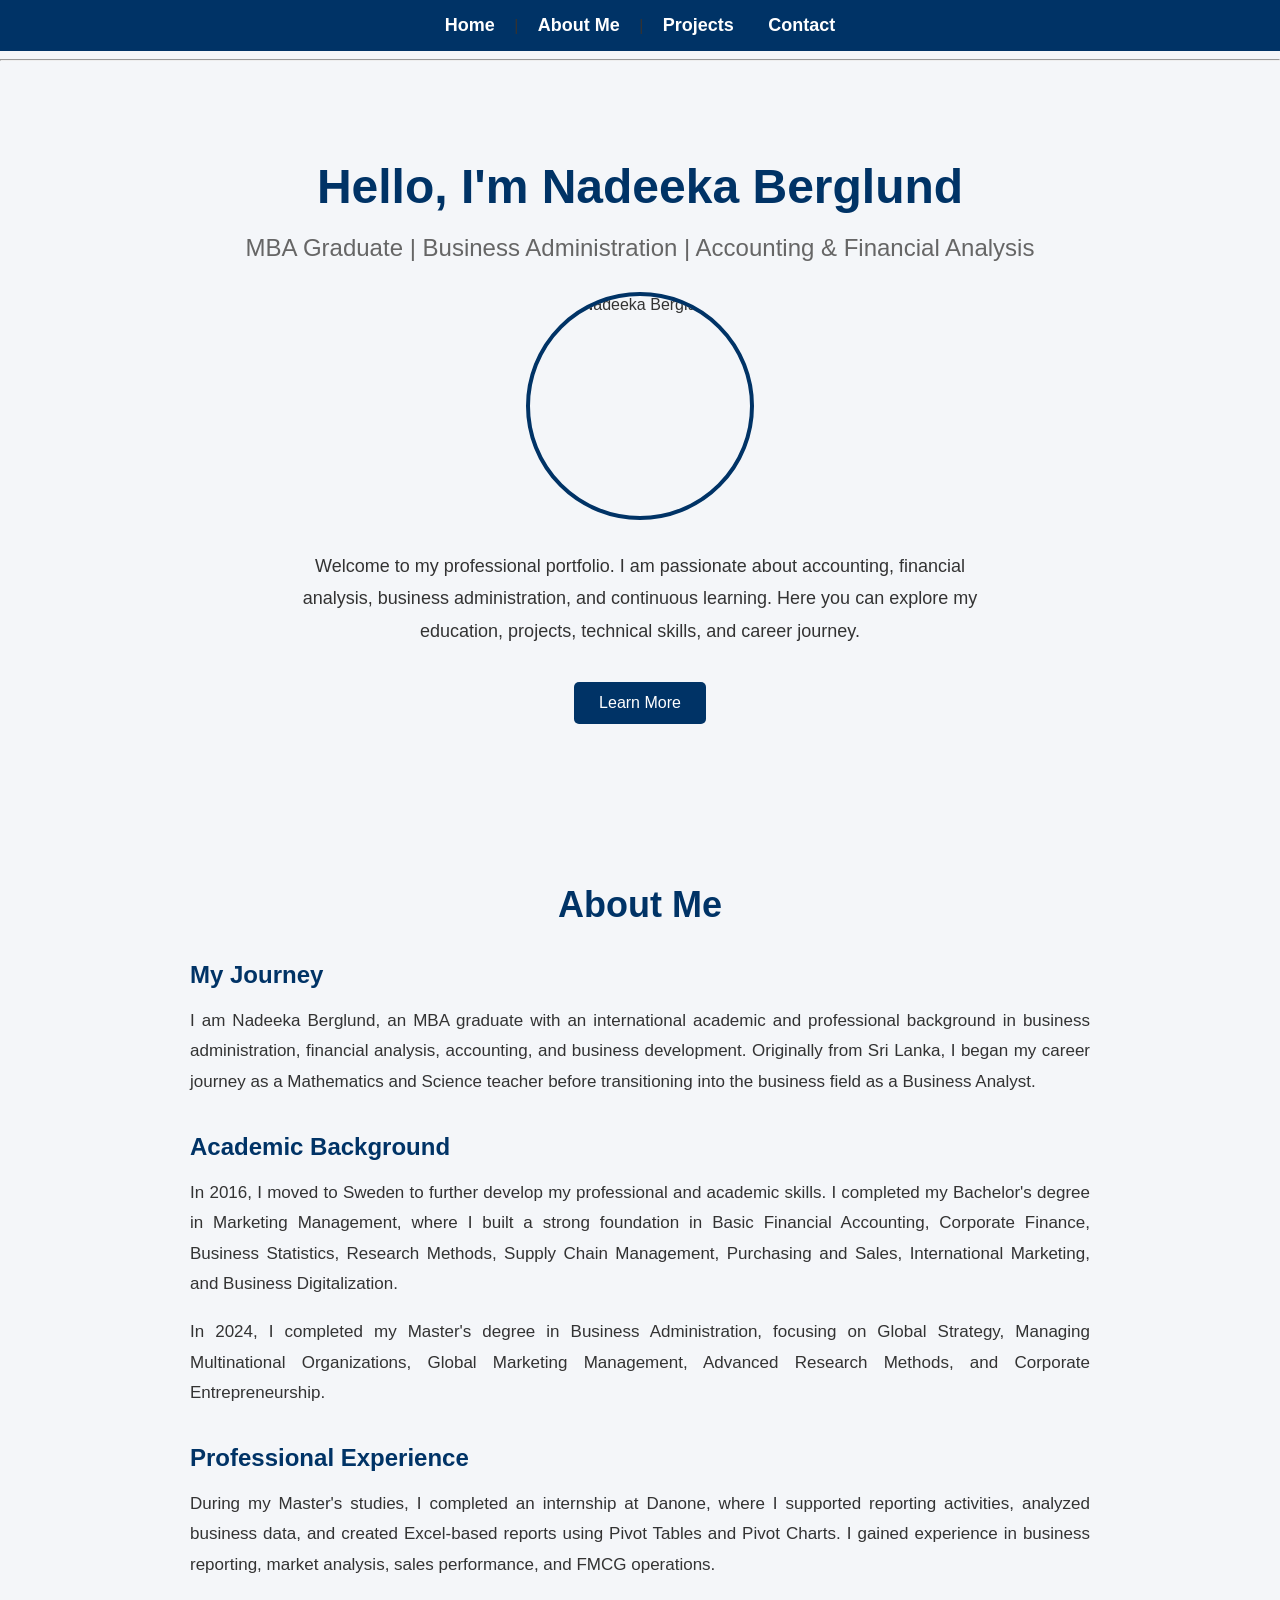
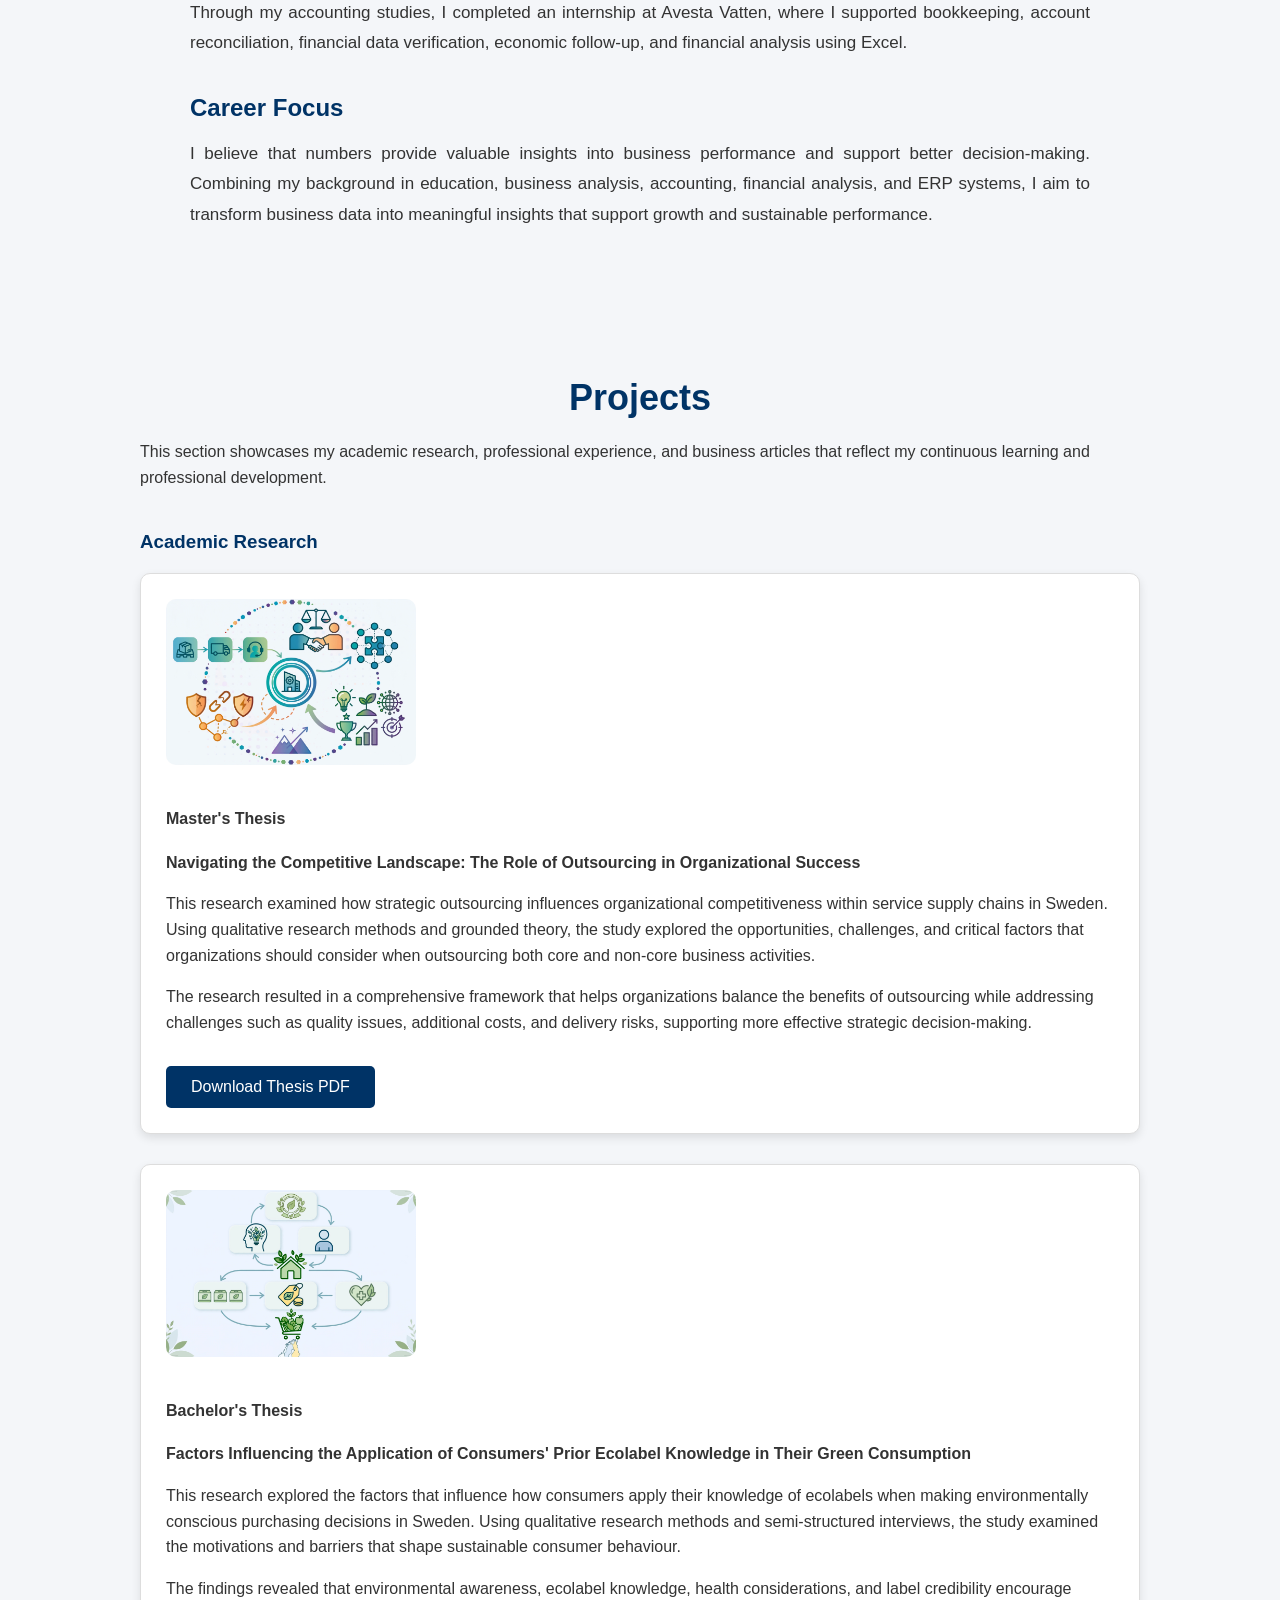
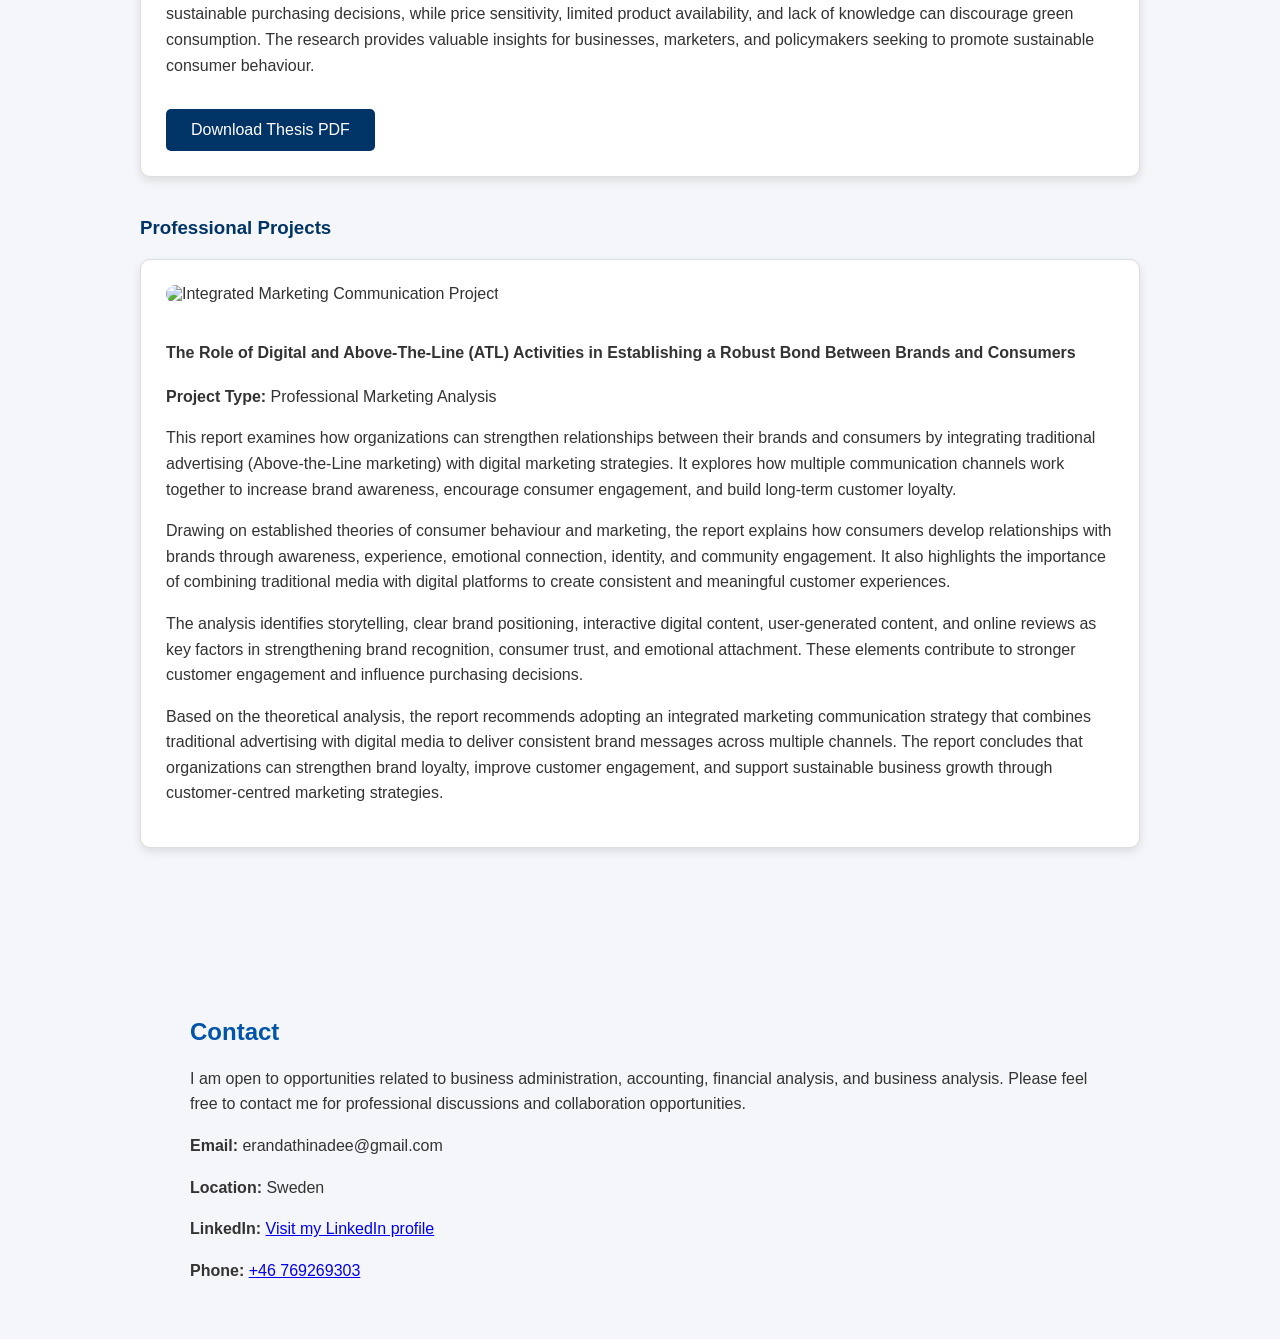
==== index.html @ 1ec82ba8 "Add phone contact information to index.html" ====
<!DOCTYPE html>
<html lang="en">
<head>
    <title>Nadeeka Berglund Portfolio</title>
    <link rel="stylesheet" href="style.css">
</head>

<body>

  <nav>
    <a href="#home">Home</a> |
    <a href="#about">About Me</a> |
   <a href="#projects">Projects</a>
<a href="#contact">Contact</a></nav>

    <hr>

   <section id="home" class="home">

    <h1>Hello, I'm Nadeeka Berglund</h1>

    <h2>MBA Graduate | Business Administration | Accounting & Financial Analysis</h2>

    <img src="Polish_20231112_222910325.jpg" alt="Nadeeka Berglund">

    <p>
        Welcome to my professional portfolio. I am passionate about accounting,
        financial analysis, business administration, and continuous learning.
        Here you can explore my education, projects, technical skills, and career journey.
    </p>

<a href="#about" class="btn">Learn More</a>
</section>


<section id="about">

    <h2>About Me</h2>

    <h3>My Journey</h3>

    <p>
        I am Nadeeka Berglund, an MBA graduate with an international academic and
        professional background in business administration, financial analysis,
        accounting, and business development. Originally from Sri Lanka, I began my
        career journey as a Mathematics and Science teacher before transitioning
        into the business field as a Business Analyst.
    </p>

    <h3>Academic Background</h3>

    <p>
        In 2016, I moved to Sweden to further develop my professional and academic
        skills. I completed my Bachelor's degree in Marketing Management, where I
        built a strong foundation in Basic Financial Accounting, Corporate Finance,
        Business Statistics, Research Methods, Supply Chain Management, Purchasing
        and Sales, International Marketing, and Business Digitalization.
    </p>

    <p>
        In 2024, I completed my Master's degree in Business Administration, focusing
        on Global Strategy, Managing Multinational Organizations, Global Marketing
        Management, Advanced Research Methods, and Corporate Entrepreneurship.
    </p>

    <h3>Professional Experience</h3>

    <p>
        During my Master's studies, I completed an internship at Danone, where I
        supported reporting activities, analyzed business data, and created
        Excel-based reports using Pivot Tables and Pivot Charts. I gained experience
        in business reporting, market analysis, sales performance, and FMCG operations.
    </p>

    <p>
        Through my accounting studies, I completed an internship at Avesta Vatten,
        where I supported bookkeeping, account reconciliation, financial data
        verification, economic follow-up, and financial analysis using Excel.
    </p>

    <h3>Career Focus</h3>

    <p>
        I believe that numbers provide valuable insights into business performance
        and support better decision-making. Combining my background in education,
        business analysis, accounting, financial analysis, and ERP systems, I aim to
        transform business data into meaningful insights that support growth and
        sustainable performance.
    </p>

</section>
<section id="projects">

    <h2>Projects</h2>

    <p>
        This section showcases my academic research, professional experience,
        and business articles that reflect my continuous learning and
        professional development.
    </p>

    <h3> Academic Research</h3>

   <div class="project-card">

  <img src="master-thesis-image.webp" 
     alt="Master's Thesis Cover"
     class="project-image">

    <h4>Master's Thesis</h4>

    <p>
        <strong>
            Navigating the Competitive Landscape: The Role of Outsourcing in Organizational Success
        </strong>
    </p>

    <p>
        This research examined how strategic outsourcing influences organizational
        competitiveness within service supply chains in Sweden. Using qualitative
        research methods and grounded theory, the study explored the opportunities,
        challenges, and critical factors that organizations should consider when
        outsourcing both core and non-core business activities.
    </p>

    <p>
        The research resulted in a comprehensive framework that helps organizations
        balance the benefits of outsourcing while addressing challenges such as
        quality issues, additional costs, and delivery risks, supporting more
        effective strategic decision-making.
    </p>
<a href="masters thesis.pdf" 
   class="btn" 
   download>
   Download Thesis PDF
</a>
</div>
<div class="project-card">
<img src="bachelortheisisphoto" 
     alt="Bachelor's Thesis Cover"
     class="project-image">

<h4>Bachelor's Thesis</h4>

    <p>
        <strong>
            Factors Influencing the Application of Consumers' Prior Ecolabel Knowledge in Their Green Consumption
        </strong>
    </p>

    <p>
        This research explored the factors that influence how consumers apply
        their knowledge of ecolabels when making environmentally conscious
        purchasing decisions in Sweden. Using qualitative research methods and
        semi-structured interviews, the study examined the motivations and
        barriers that shape sustainable consumer behaviour.
    </p>

    <p>
        The findings revealed that environmental awareness, ecolabel knowledge,
        health considerations, and label credibility encourage sustainable
        purchasing decisions, while price sensitivity, limited product
        availability, and lack of knowledge can discourage green consumption.
        The research provides valuable insights for businesses, marketers, and
        policymakers seeking to promote sustainable consumer behaviour.
    </p>

    <a href="Bachelors thesis.pdf" 
   class="btn" 
   download>
   Download Thesis PDF
</a>


</div>

<h3>Professional Projects</h3>

<div class="project-card">
<img src="reportimage.webp"
         alt="Integrated Marketing Communication Project"
         class="project-image">
    <h4>The Role of Digital and Above-The-Line (ATL) Activities in Establishing a Robust Bond Between Brands and Consumers</h4>

    <p><strong>Project Type:</strong> Professional Marketing Analysis</p>

    <p>
        This report examines how organizations can strengthen relationships between
        their brands and consumers by integrating traditional advertising
        (Above-the-Line marketing) with digital marketing strategies. It explores
        how multiple communication channels work together to increase brand
        awareness, encourage consumer engagement, and build long-term customer
        loyalty.
    </p>

    <p>
        Drawing on established theories of consumer behaviour and marketing, the
        report explains how consumers develop relationships with brands through
        awareness, experience, emotional connection, identity, and community
        engagement. It also highlights the importance of combining traditional
        media with digital platforms to create consistent and meaningful customer
        experiences.
    </p>

    <p>
        The analysis identifies storytelling, clear brand positioning, interactive
        digital content, user-generated content, and online reviews as key factors
        in strengthening brand recognition, consumer trust, and emotional
        attachment. These elements contribute to stronger customer engagement and
        influence purchasing decisions.
    </p>

    <p>
        Based on the theoretical analysis, the report recommends adopting an
        integrated marketing communication strategy that combines traditional
        advertising with digital media to deliver consistent brand messages across
        multiple channels. The report concludes that organizations can strengthen
        brand loyalty, improve customer engagement, and support sustainable
        business growth through customer-centred marketing strategies.
    </p>

   

</div>
</section>
<section id="contact">

    <h2>Contact</h2>

    <p>
        I am open to opportunities related to business administration,
        accounting, financial analysis, and business analysis.
        Please feel free to contact me for professional discussions
        and collaboration opportunities.
    </p>

    <p>
        <strong>Email:</strong>
        erandathinadee@gmail.com
    </p>

    <p>
        <strong>Location:</strong>
        Sweden
    </p>

    <p>
        <strong>LinkedIn:</strong>
        <a href="https://www.linkedin.com/in/nadeeka-berglund-264364111" target="_blank">
            Visit my LinkedIn profile
        </a>
    </p>
<p>
    <strong>Phone:</strong>
    <a href="tel:+46769269303">
        +46 769269303
    </a>
</p>
</section>
</body>
</html>
---- style.css ----
/* General page style */

body {
    font-family: Arial, sans-serif;
    background-color: #f4f6f9;
    margin: 0;
    color: #333;
}

/* Navigation */

nav {
    background-color: #003366;
    padding: 15px;
    text-align: center;
}

nav a {
    color: baige;
    text-decoration: none;
    margin: 15px;
    font-weight: bold;
}

nav a:hover {
    color: #ffcc00;
}

/* Main content */

section {
    max-width: 900px;
    margin: auto;
    padding: 40px;
}

h1 {
    color: #003366;
}

h2 {
    color: #0055aa;
}

p {
    line-height: 1.6;
}

/* Project cards */

.project {
    background: beige;
    padding: 20px;
    margin-top: 20px;
    border-radius: 8px;
}
/* Profile Picture */

.home img {
    width: 220px;
    height: 220px;
    border-radius: 50%;
    object-fit: cover;
    display: block;
    margin: 30px auto;
    border: 4px solid #003366;
}

.home {
    text-align: center;
    padding: 50px 20px;
}
.home p {
    max-width: 700px;
    margin: 20px auto;
    line-height: 1.8;
    font-size: 18px;
}
.home h1 {
    font-size: 48px;
    color: #003366;
    margin-bottom: 10px;
}

.home h2 {
    font-size: 24px;
    color: #666666;
    font-weight: normal;
    margin-bottom: 30px;
}
button {
    background-color: #003366;
    color: white;
    padding: 12px 25px;
    border: none;
    border-radius: 5px;
    font-size: 16px;
    cursor: pointer;
}
button:hover {
    background-color: #00509e;
}
nav {
    background-color: #003366;
    padding: 15px;
    text-align: center;
}

nav a {
    color: white;
    text-decoration: none;
    margin: 0 15px;
    font-size: 18px;
}

nav a:hover {
    color: #66ccff;
}
#about {
    max-width: 900px;
    margin: 60px auto;
    padding: 20px;
}

#about h2 {
    text-align: center;
    color: #003366;
    font-size: 36px;
    margin-bottom: 30px;
}

#about p {
    font-size: 17px;
    line-height: 1.8;
    color: #333333;
    text-align: justify;
}
#about h3 {
    color: #003366;
    font-size: 24px;
    margin-top: 35px;
    margin-bottom: 15px;
}
#projects {
    max-width: 1000px;
    margin: 60px auto;
    padding: 20px;
}

#projects h2 {
    text-align: center;
    color: #003366;
    font-size: 36px;
    margin-bottom: 20px;
}

#projects h3 {
    color: #003366;
    margin-top: 40px;
    margin-bottom: 20px;
}

.project-card {
    background-color: #ffffff;
    border: 1px solid #dddddd;
    border-radius: 10px;
    padding: 25px;
    margin-bottom: 30px;
    box-shadow: 0 4px 10px rgba(0,0,0,0.1);
}

.project-image {
    width: 250px;
    height: auto;
    border-radius: 10px;
    object-fit: cover;
    margin-bottom: 20px;
}
.btn {
    display: inline-block;
    background-color: #003366;
    color: white;
    padding: 12px 25px;
    border-radius: 5px;
    text-decoration: none;
    margin-top: 15px;
}

.btn:hover {
    background-color: #00509e;
}
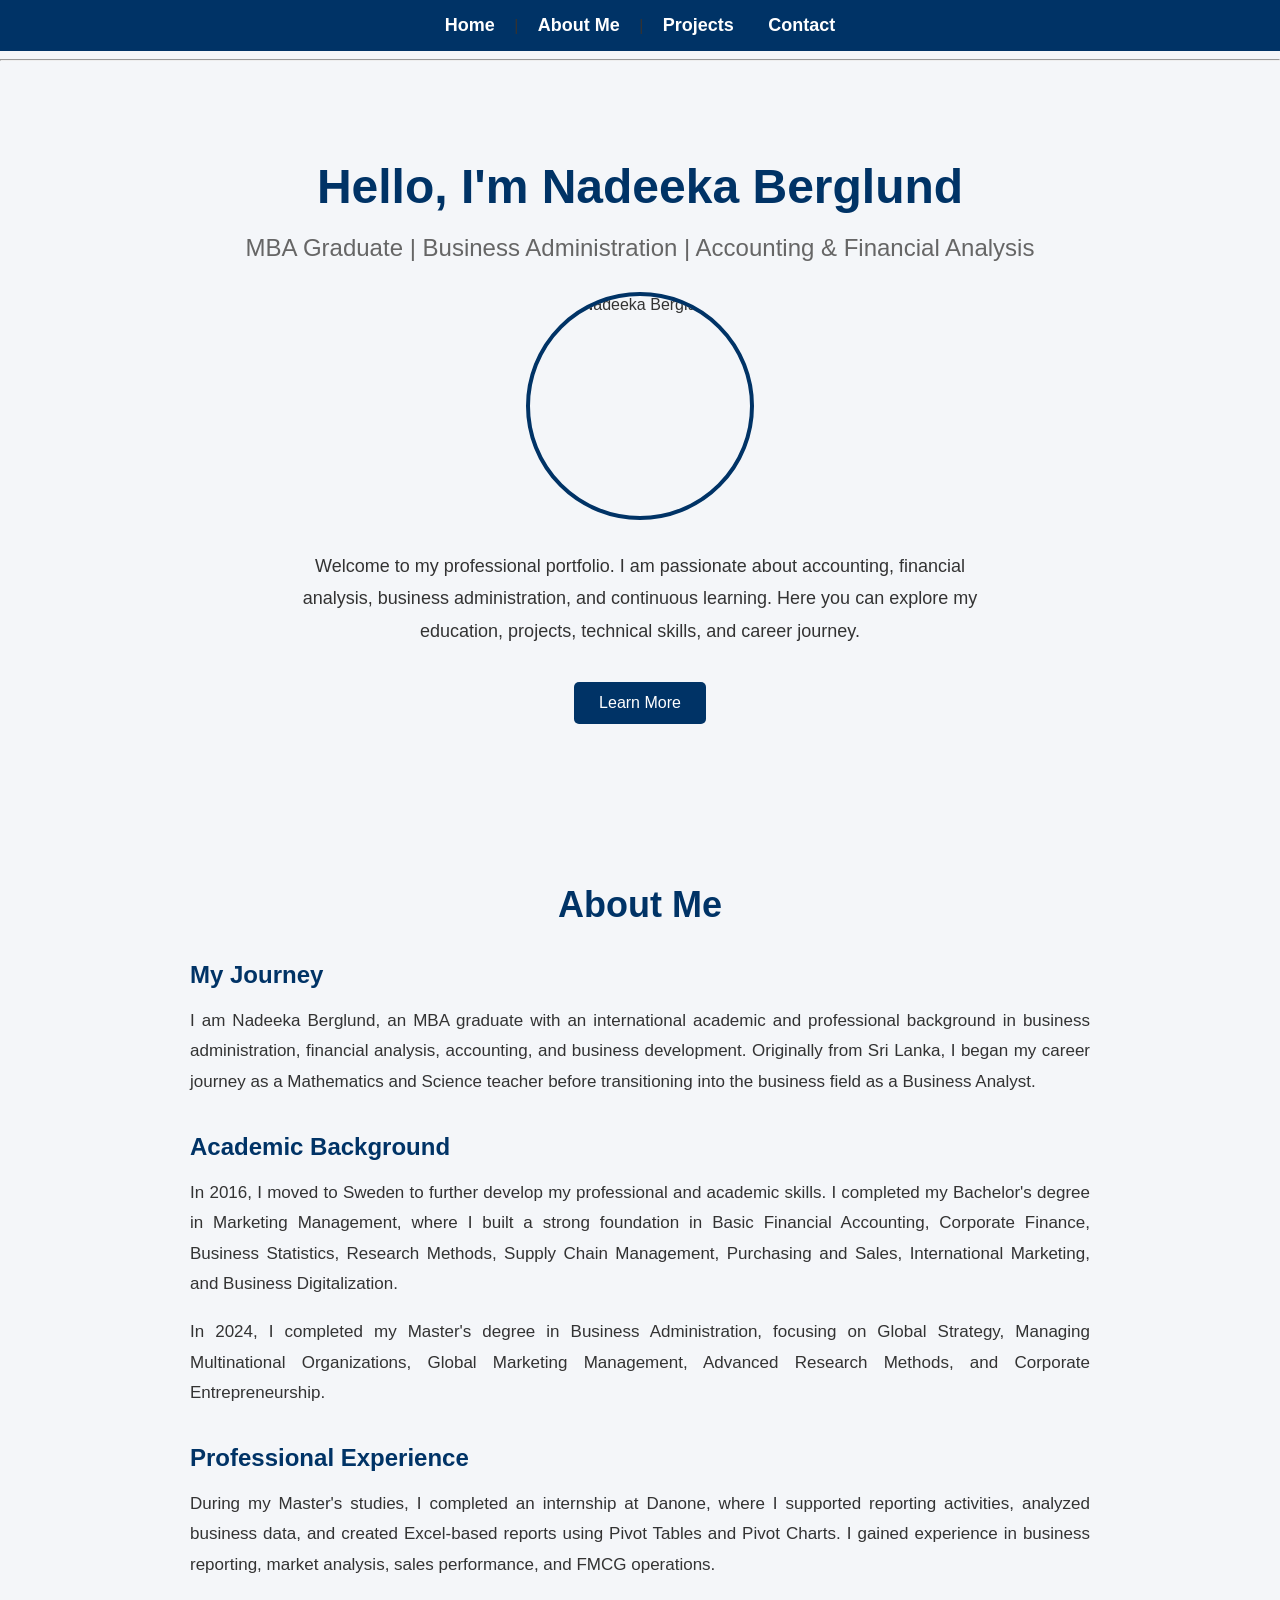
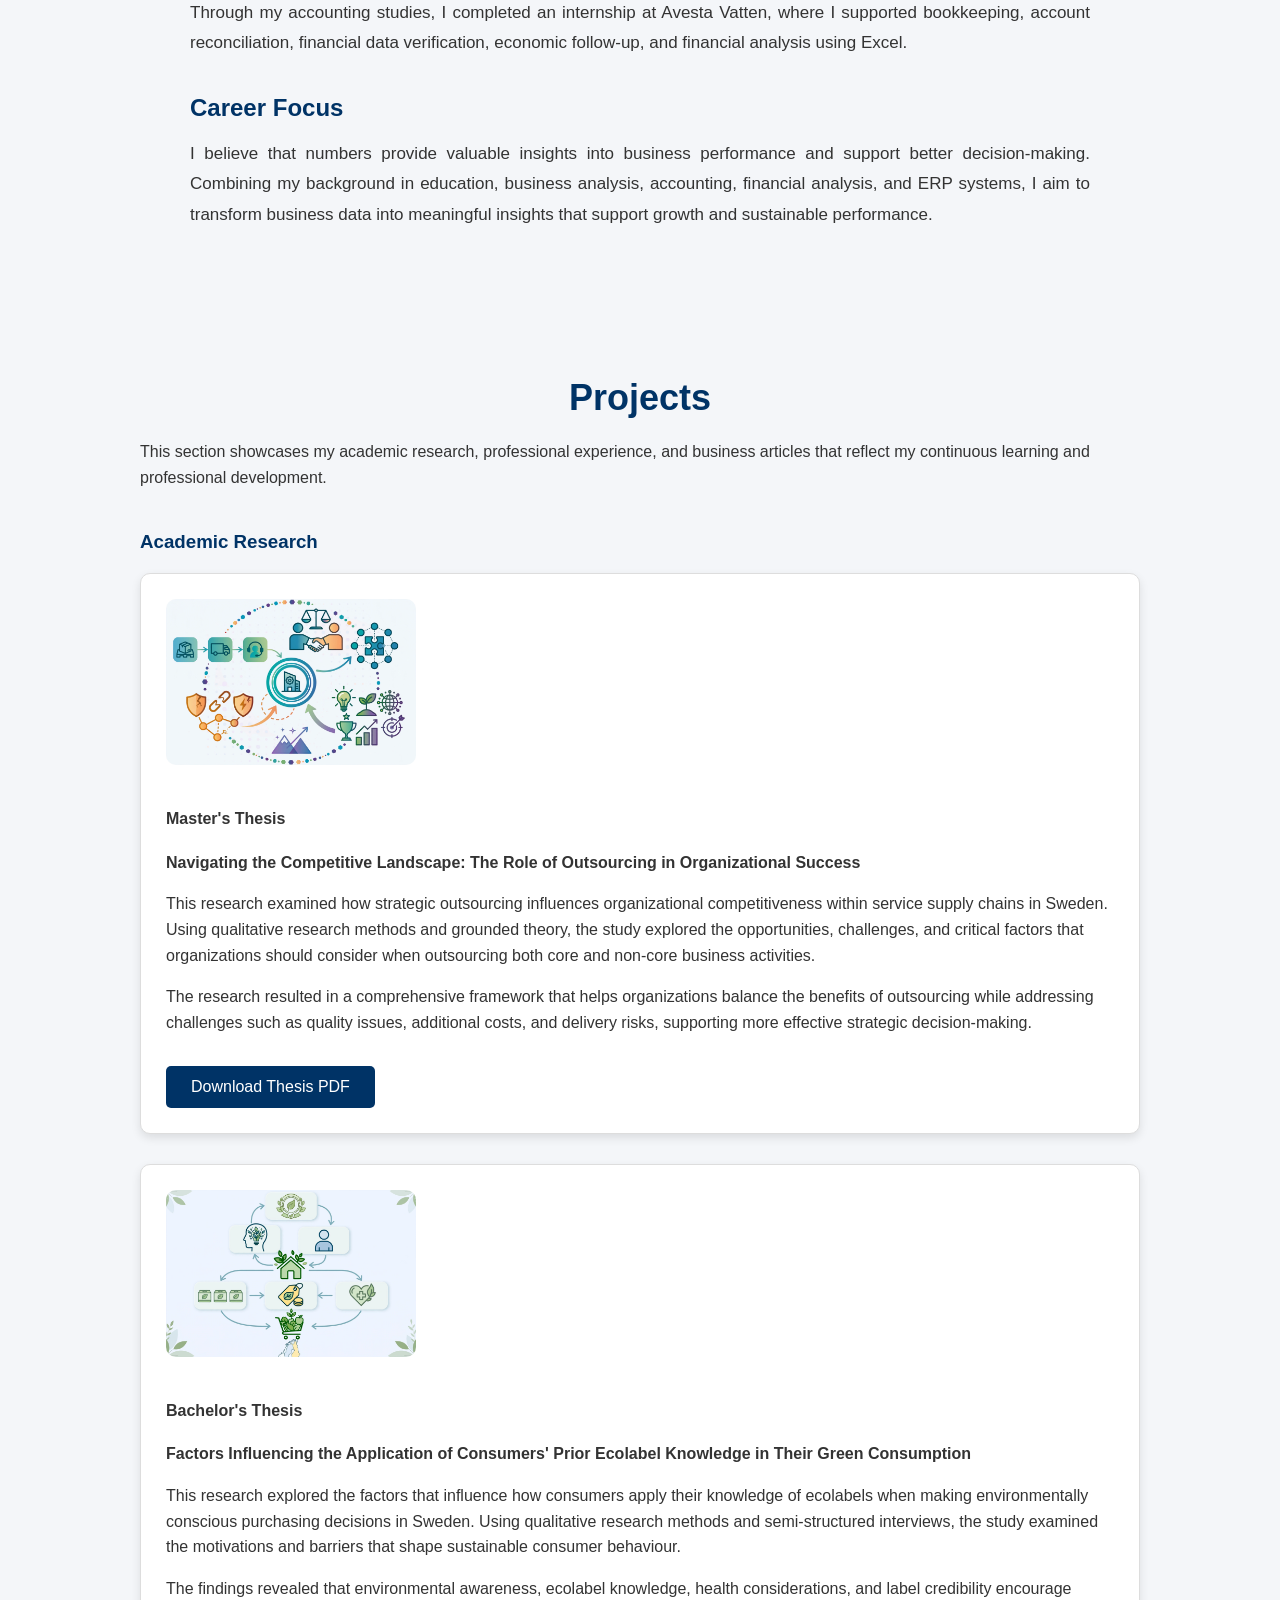
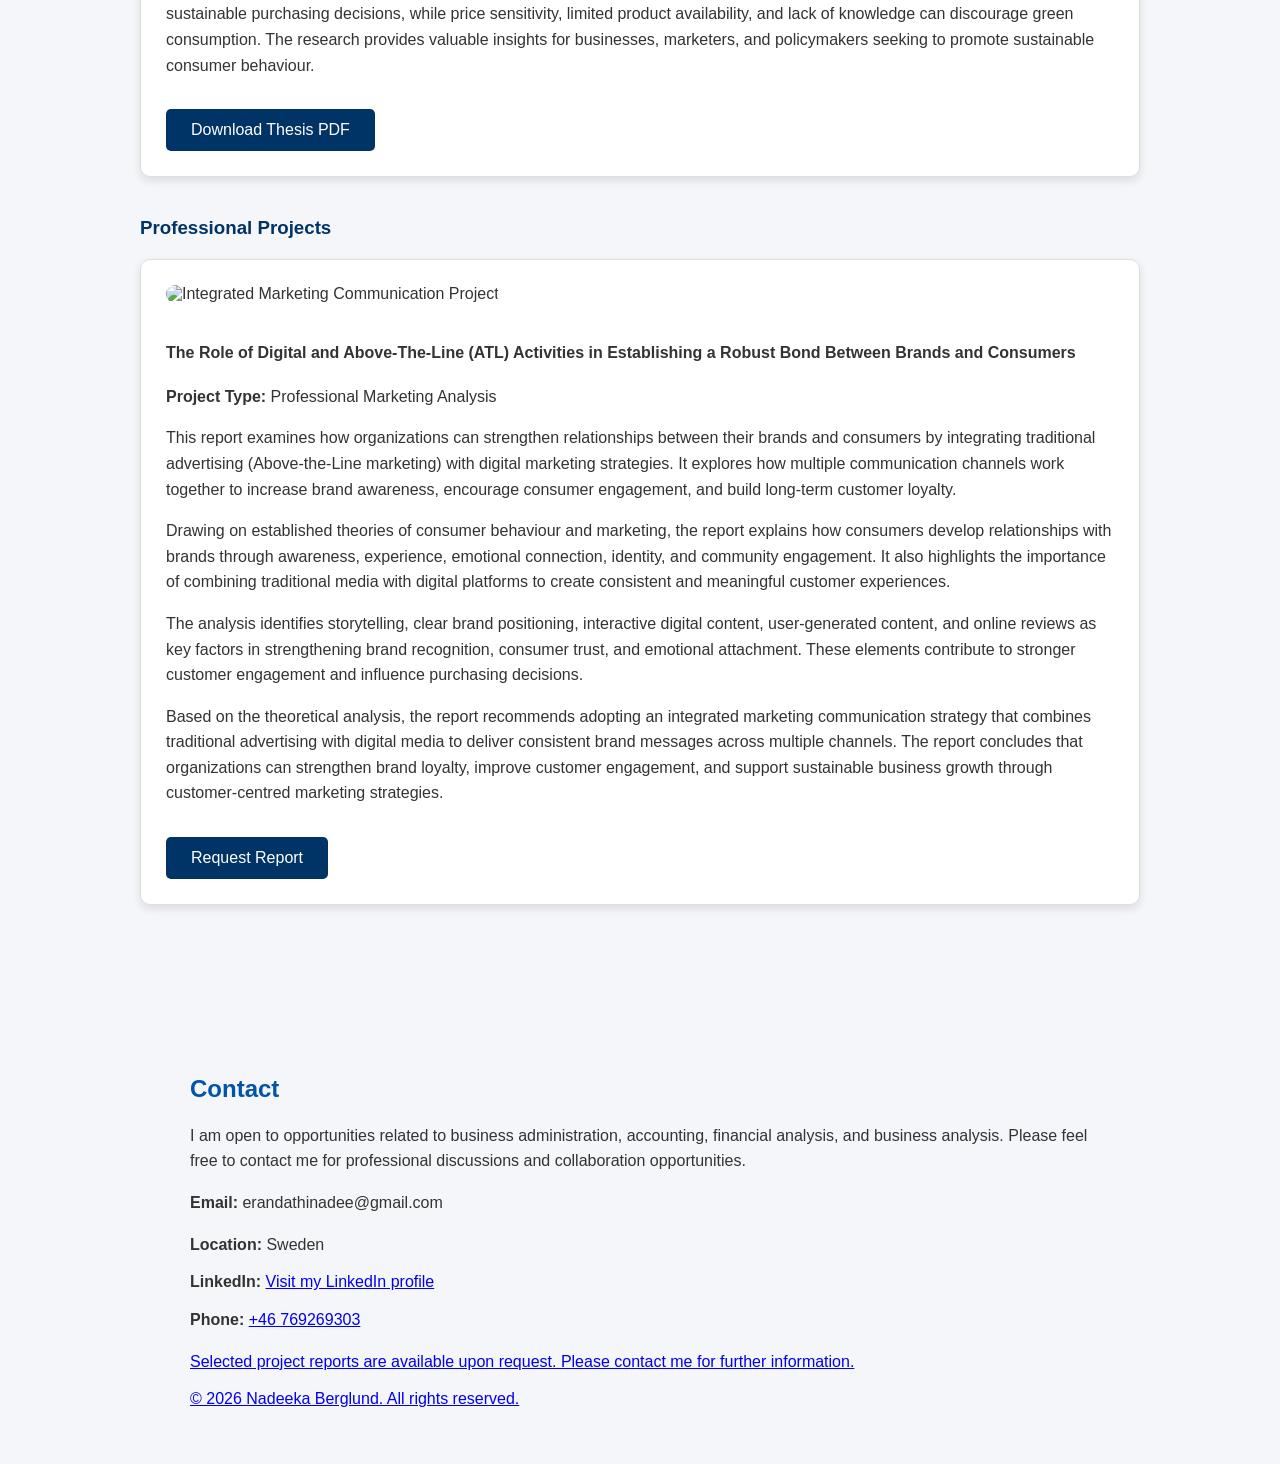
==== commit cb769fde: "Add information about project reports and contact Added a paragraph regarding project reports and co" ====
--- a/index.html
+++ b/index.html
@@ -218,7 +218,9 @@
         brand loyalty, improve customer engagement, and support sustainable
         business growth through customer-centred marketing strategies.
     </p>
-
+<a href="#contact" class="btn">
+    Request Report
+</a>
    
 
 </div>
@@ -245,6 +247,10 @@
     </p>
 
     <p>
+        <footer>
+
+
+</footer>
         <strong>LinkedIn:</strong>
         <a href="https://www.linkedin.com/in/nadeeka-berglund-264364111" target="_blank">
             Visit my LinkedIn profile
@@ -254,7 +260,14 @@
     <strong>Phone:</strong>
     <a href="tel:+46769269303">
         +46 769269303
-    </a>
+  
+    <p>
+        <p>
+    Selected project reports are available upon request.
+    Please contact me for further information.
+</p>
+        © 2026 Nadeeka Berglund. All rights reserved.
+    </p>  </a>
 </p>
 </section>
 </body>
--- a/style.css
+++ b/style.css
@@ -189,3 +189,18 @@
 .btn:hover {
     background-color: #00509e;
 }
+<p>
+    <strong>Phone:</strong>
+    <a href="tel:+46XXXXXXXXX">
+        +46 XX XXX XX XX
+    </a>
+</p>
+footer {
+
+    background:#003366;
+    color:white;
+    text-align:center;
+    padding:20px;
+    margin-top:50px;
+
+}
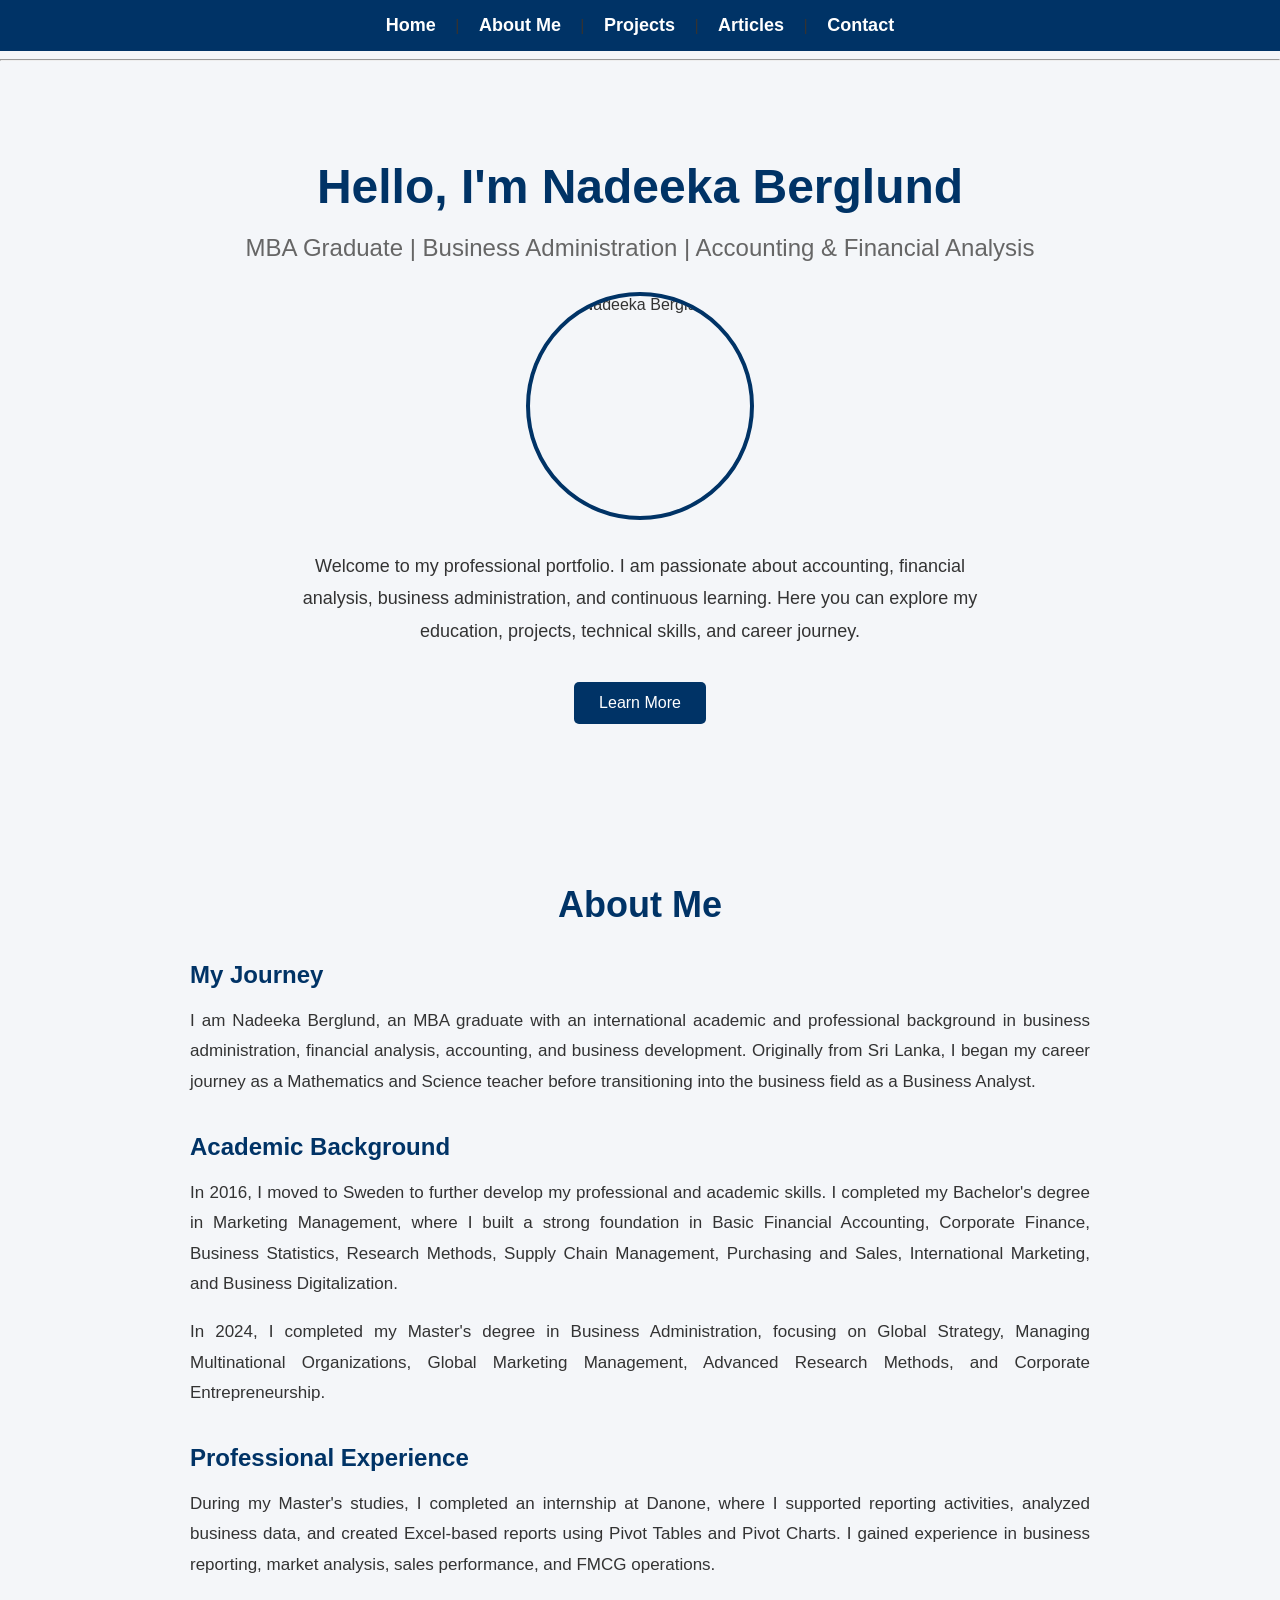
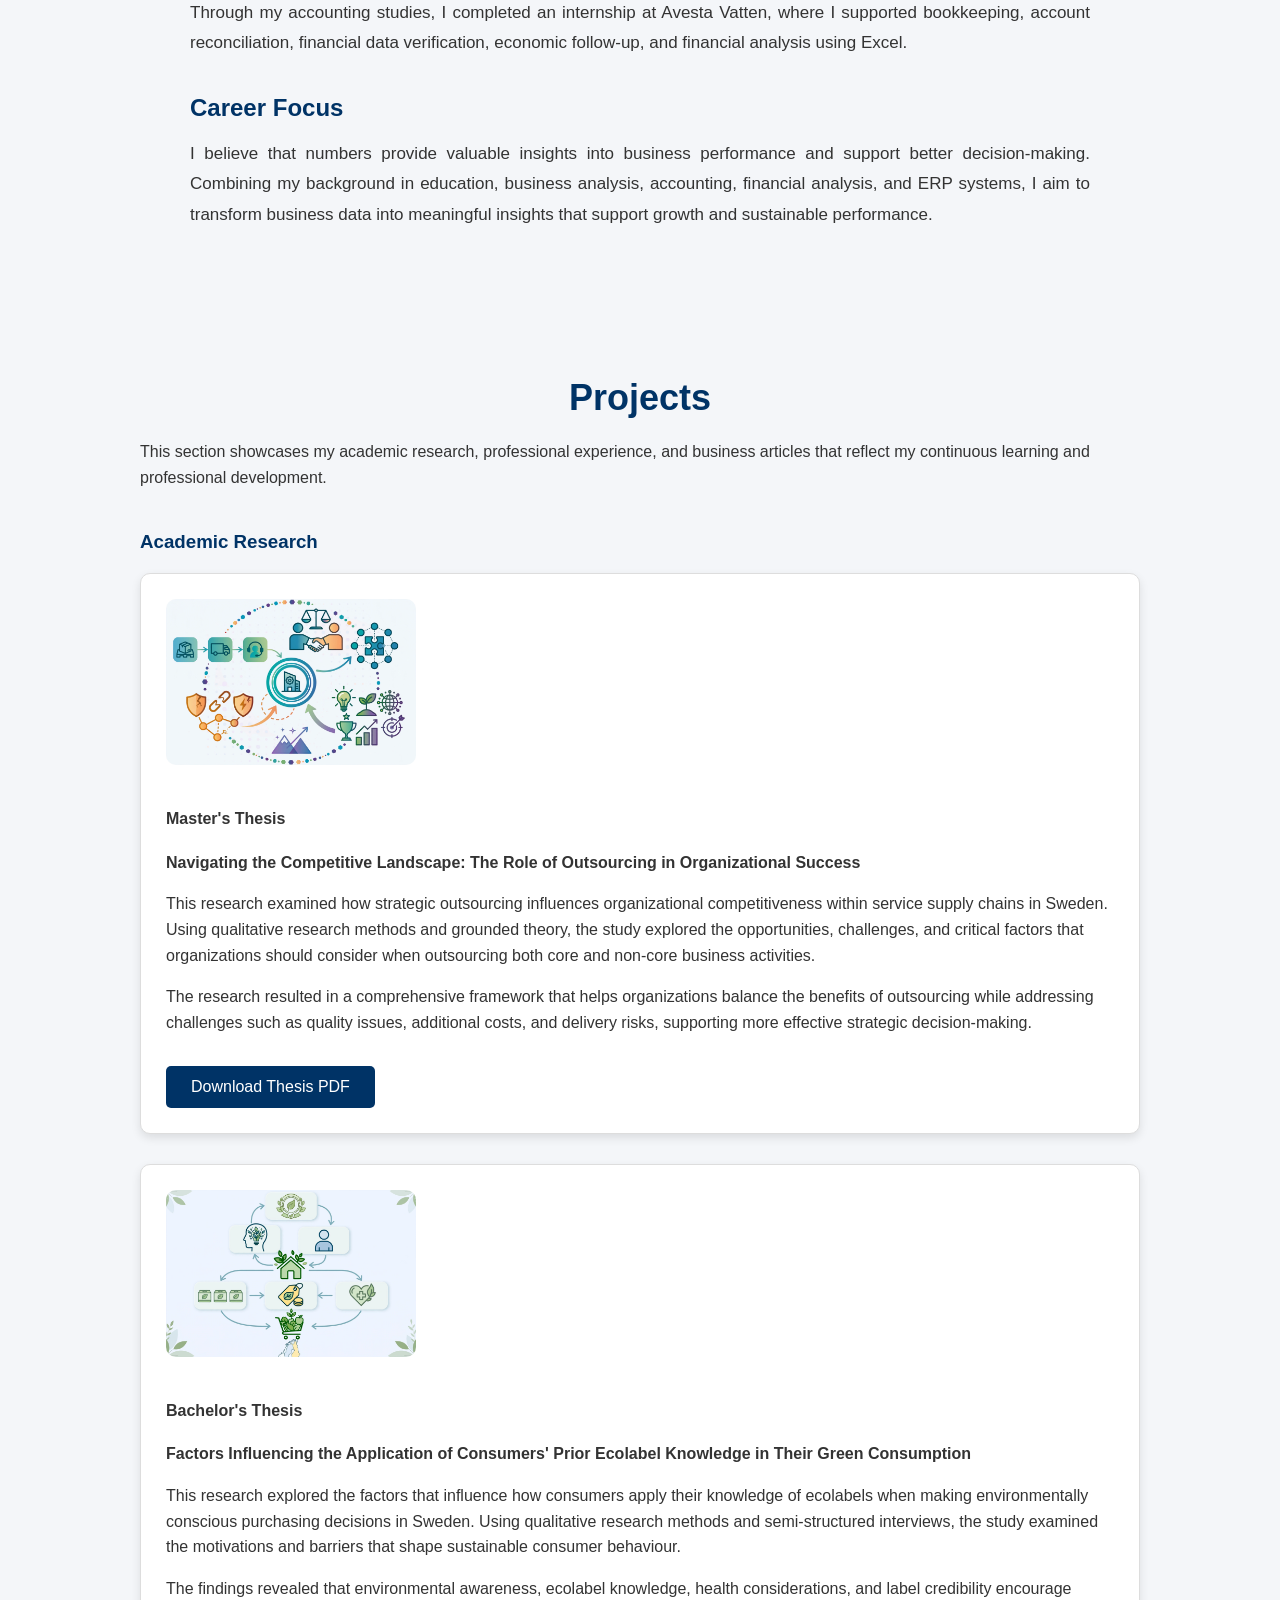
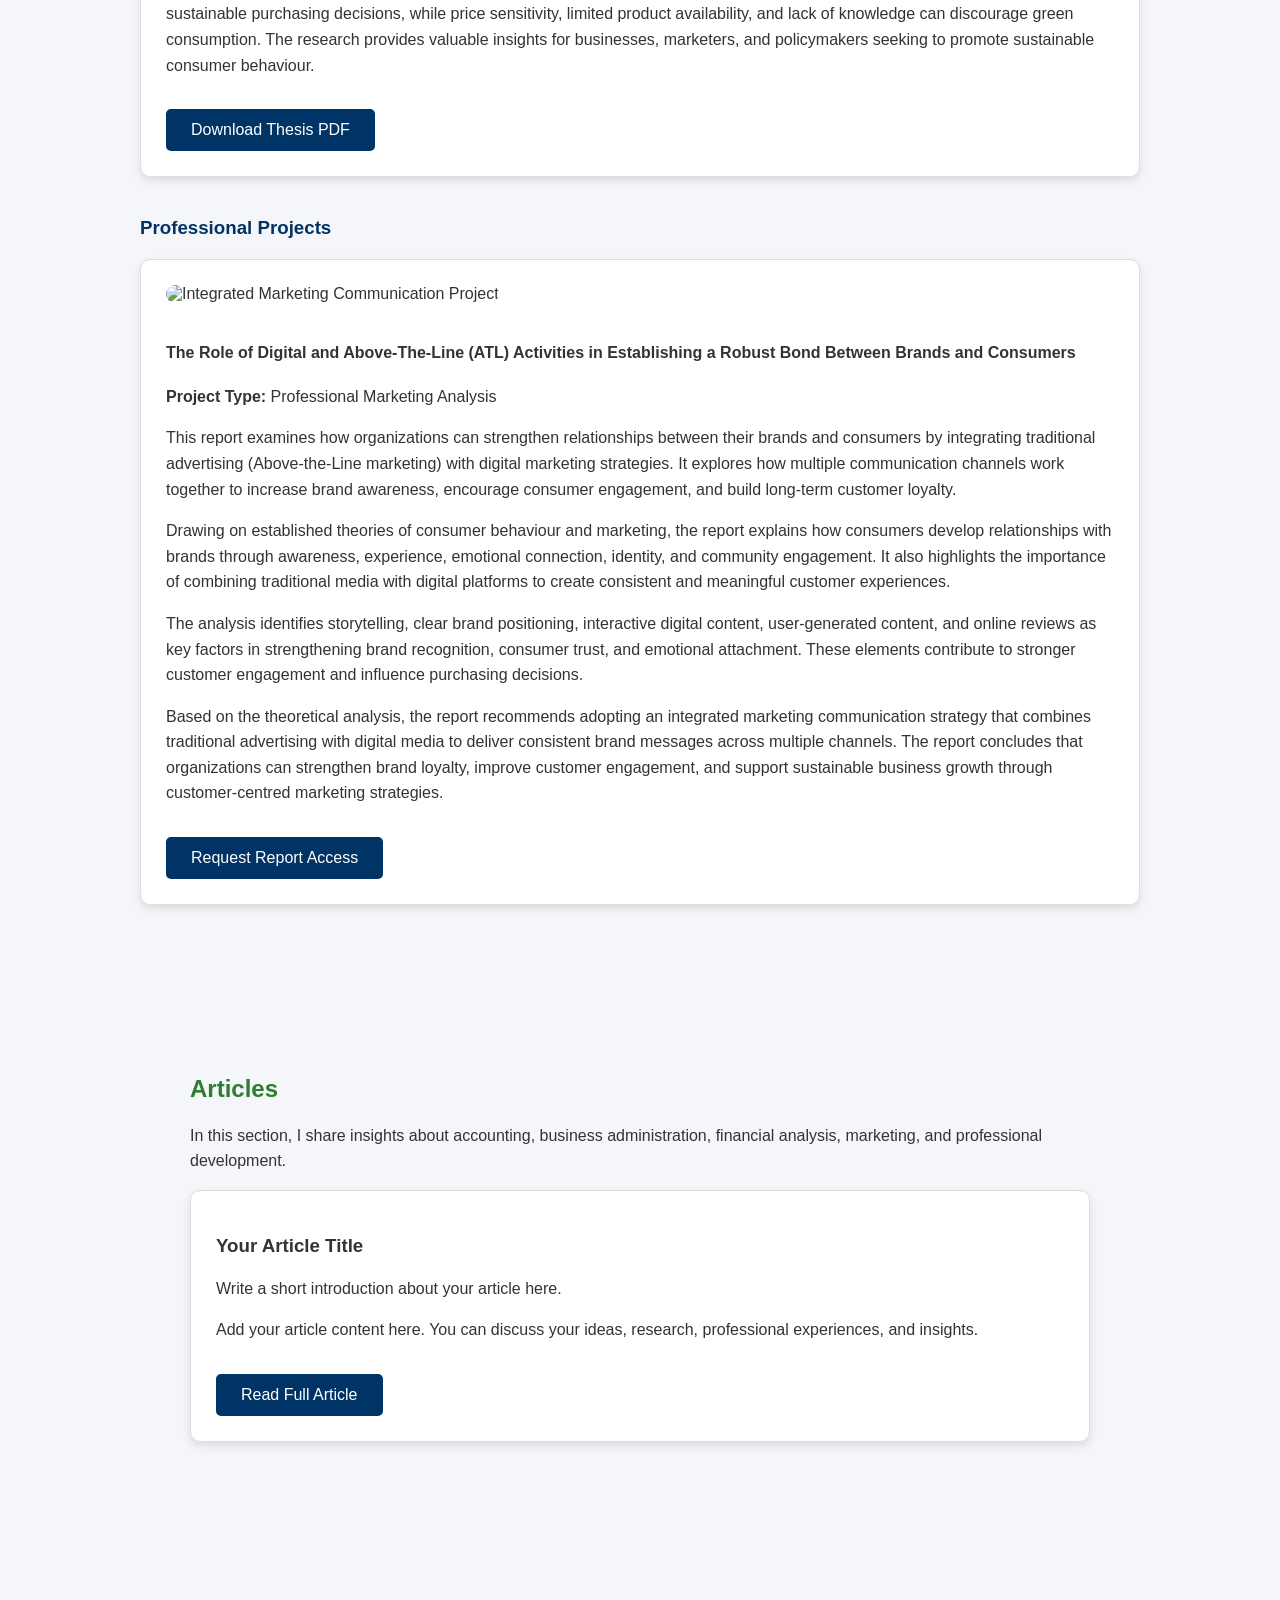
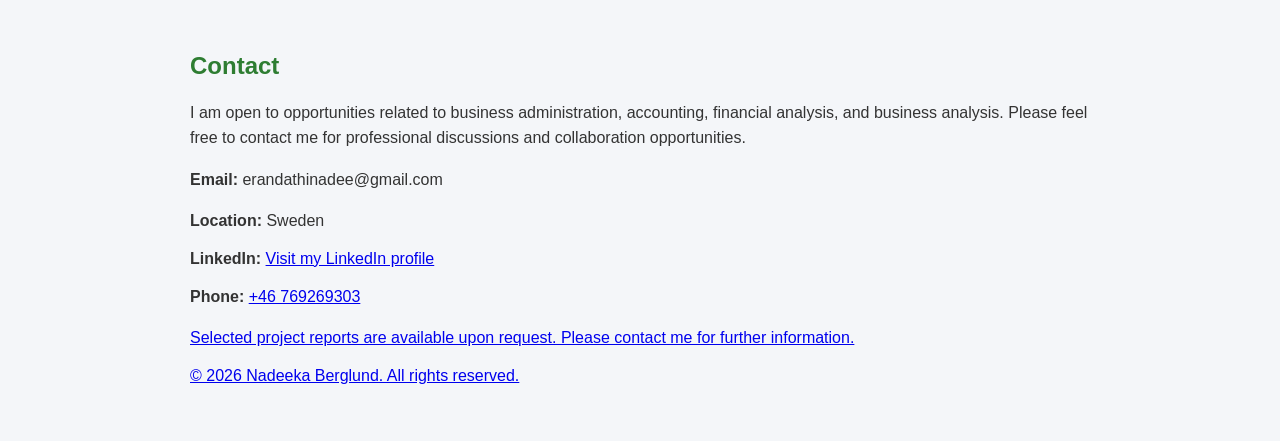
==== commit ec5aa1eb: "Add articles section with introductory content" ====
--- a/index.html
+++ b/index.html
@@ -7,12 +7,13 @@
 
 <body>
 
-  <nav>
+<nav>
     <a href="#home">Home</a> |
     <a href="#about">About Me</a> |
-   <a href="#projects">Projects</a>
-<a href="#contact">Contact</a></nav>
-
+    <a href="#projects">Projects</a> |
+    <a href="#articles">Articles</a> |
+    <a href="#contact">Contact</a>
+</nav>
     <hr>
 
    <section id="home" class="home">
@@ -219,11 +220,49 @@
         business growth through customer-centred marketing strategies.
     </p>
 <a href="#contact" class="btn">
-    Request Report
+    Request Report Access
 </a>
    
 
 </div>
+    </section>
+
+
+<section id="articles">
+
+    <h2>Articles</h2>
+
+    <p>
+        In this section, I share insights about accounting,
+        business administration, financial analysis, marketing,
+        and professional development.
+    </p>
+
+
+    <div class="project-card">
+
+        <h3>Your Article Title</h3>
+
+        <p>
+            Write a short introduction about your article here.
+        </p>
+
+        <p>
+            Add your article content here. You can discuss your
+            ideas, research, professional experiences, and insights.
+        </p>
+
+        <a href="article1.html" class="btn">
+            Read Full Article
+        </a>
+
+    </div>
+
+
+</section>
+
+
+<section id="contact">
 </section>
 <section id="contact">
 
--- a/style.css
+++ b/style.css
@@ -10,7 +10,7 @@
 /* Navigation */
 
 nav {
-    background-color: #003366;
+    background-color: #1B5E20;
     padding: 15px;
     text-align: center;
 }
@@ -35,11 +35,11 @@
 }
 
 h1 {
-    color: #003366;
+    color: #1B5E20;
 }
 
 h2 {
-    color: #0055aa;
+    color: #2E7D32;
 }
 
 p {
@@ -89,7 +89,7 @@
     margin-bottom: 30px;
 }
 button {
-    background-color: #003366;
+    background-color:  #1B5E20;
     color: white;
     padding: 12px 25px;
     border: none;
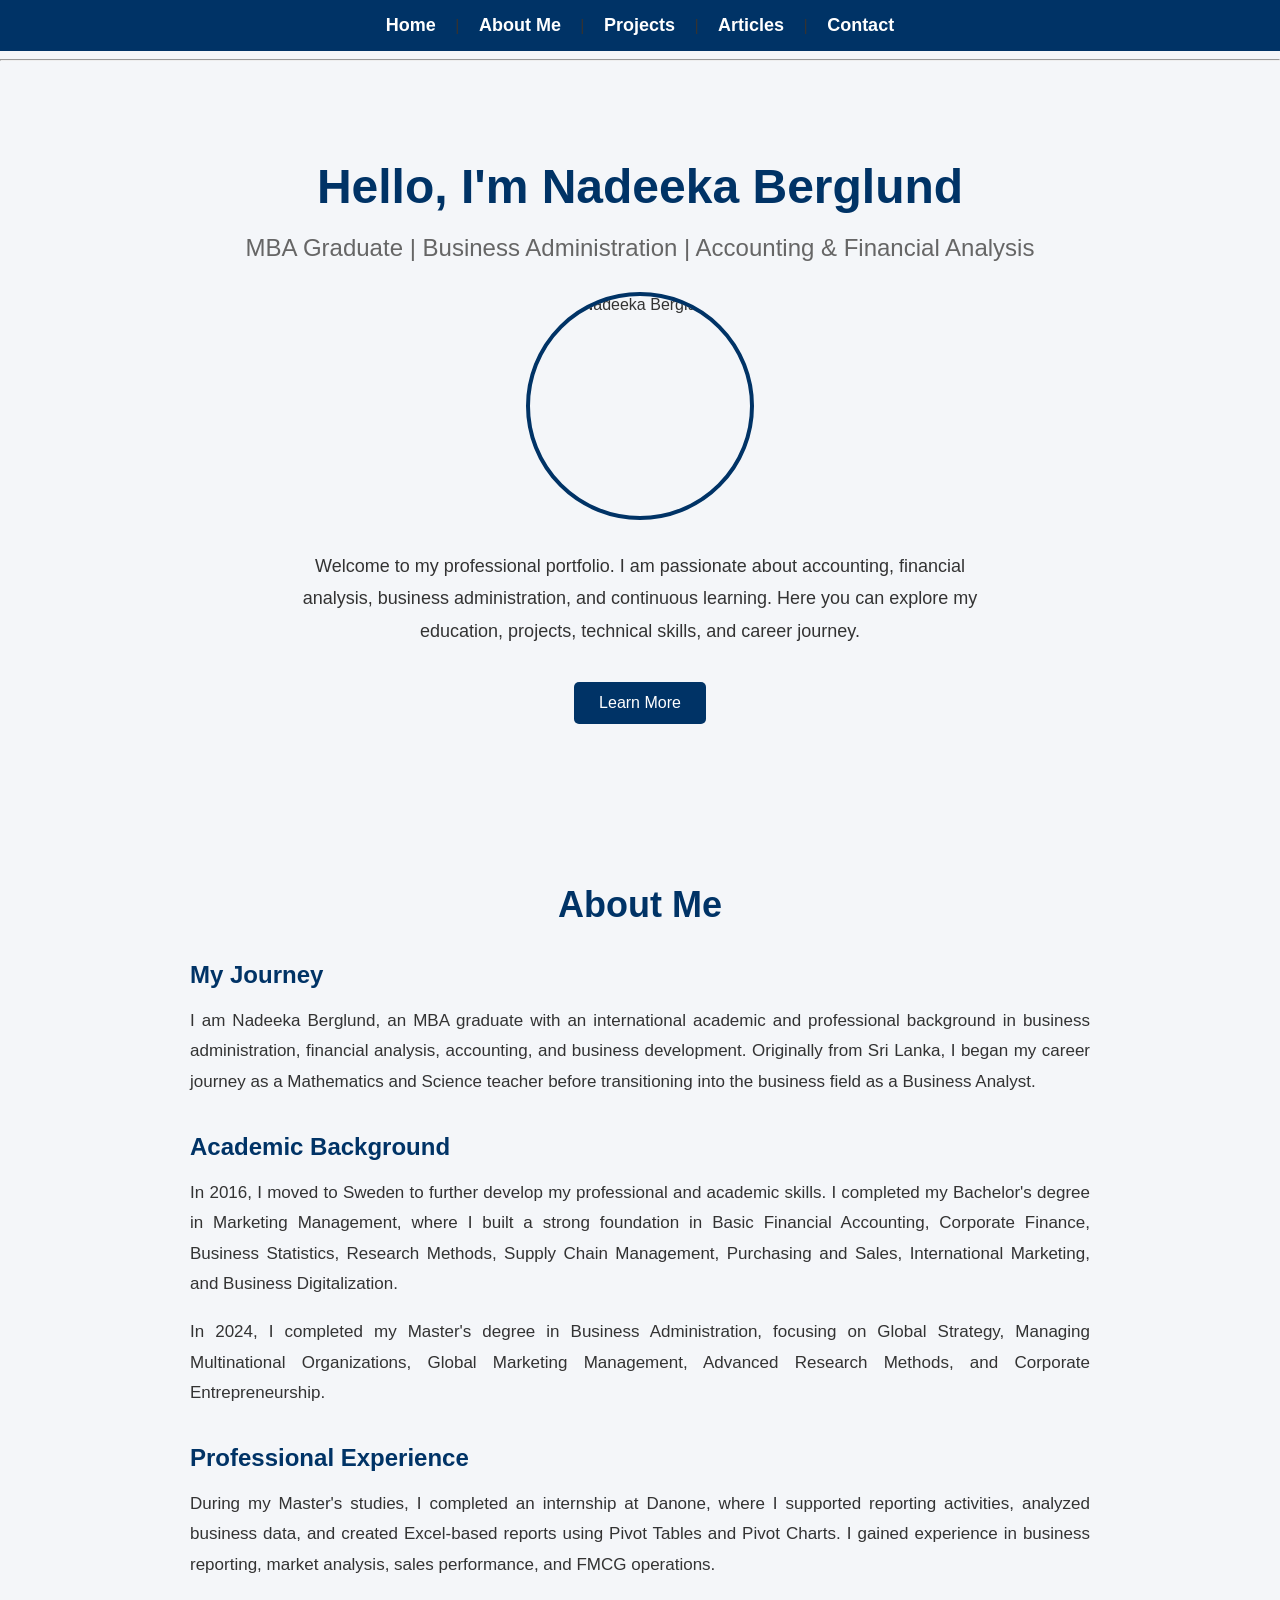
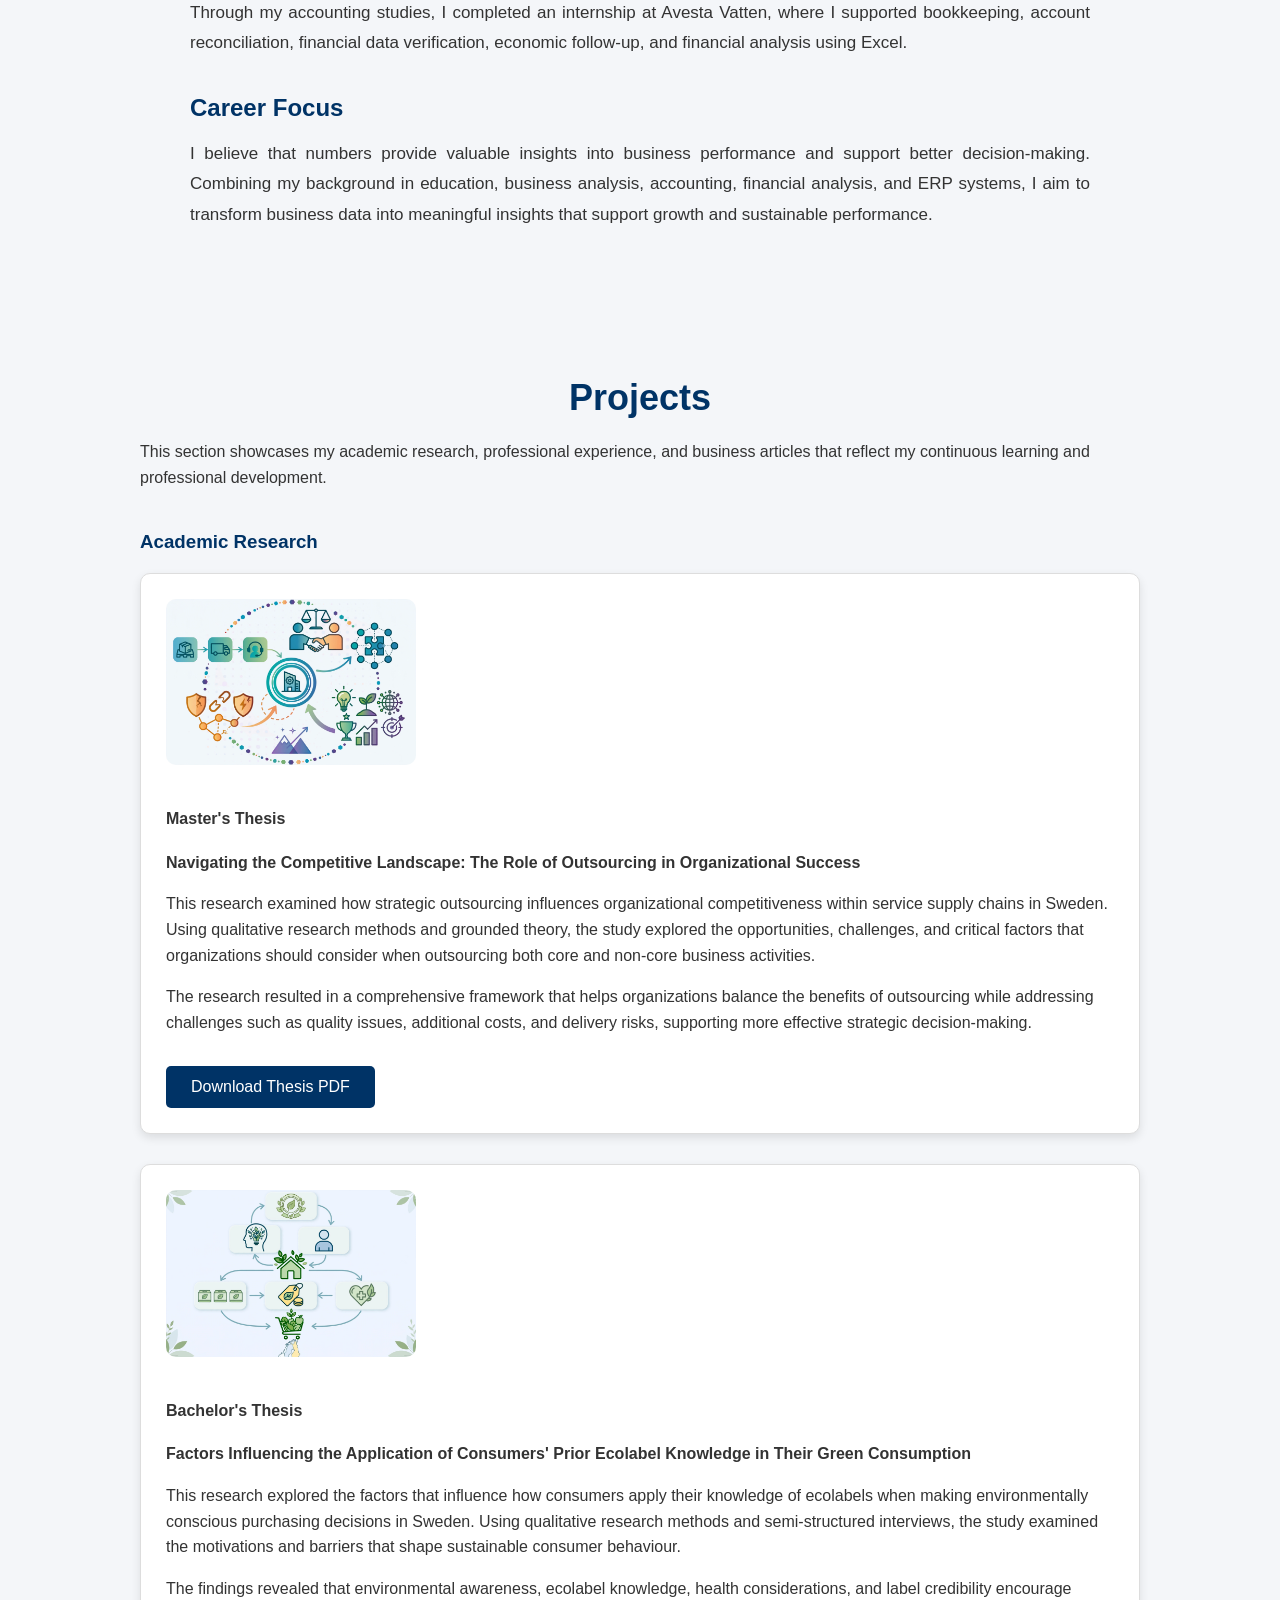
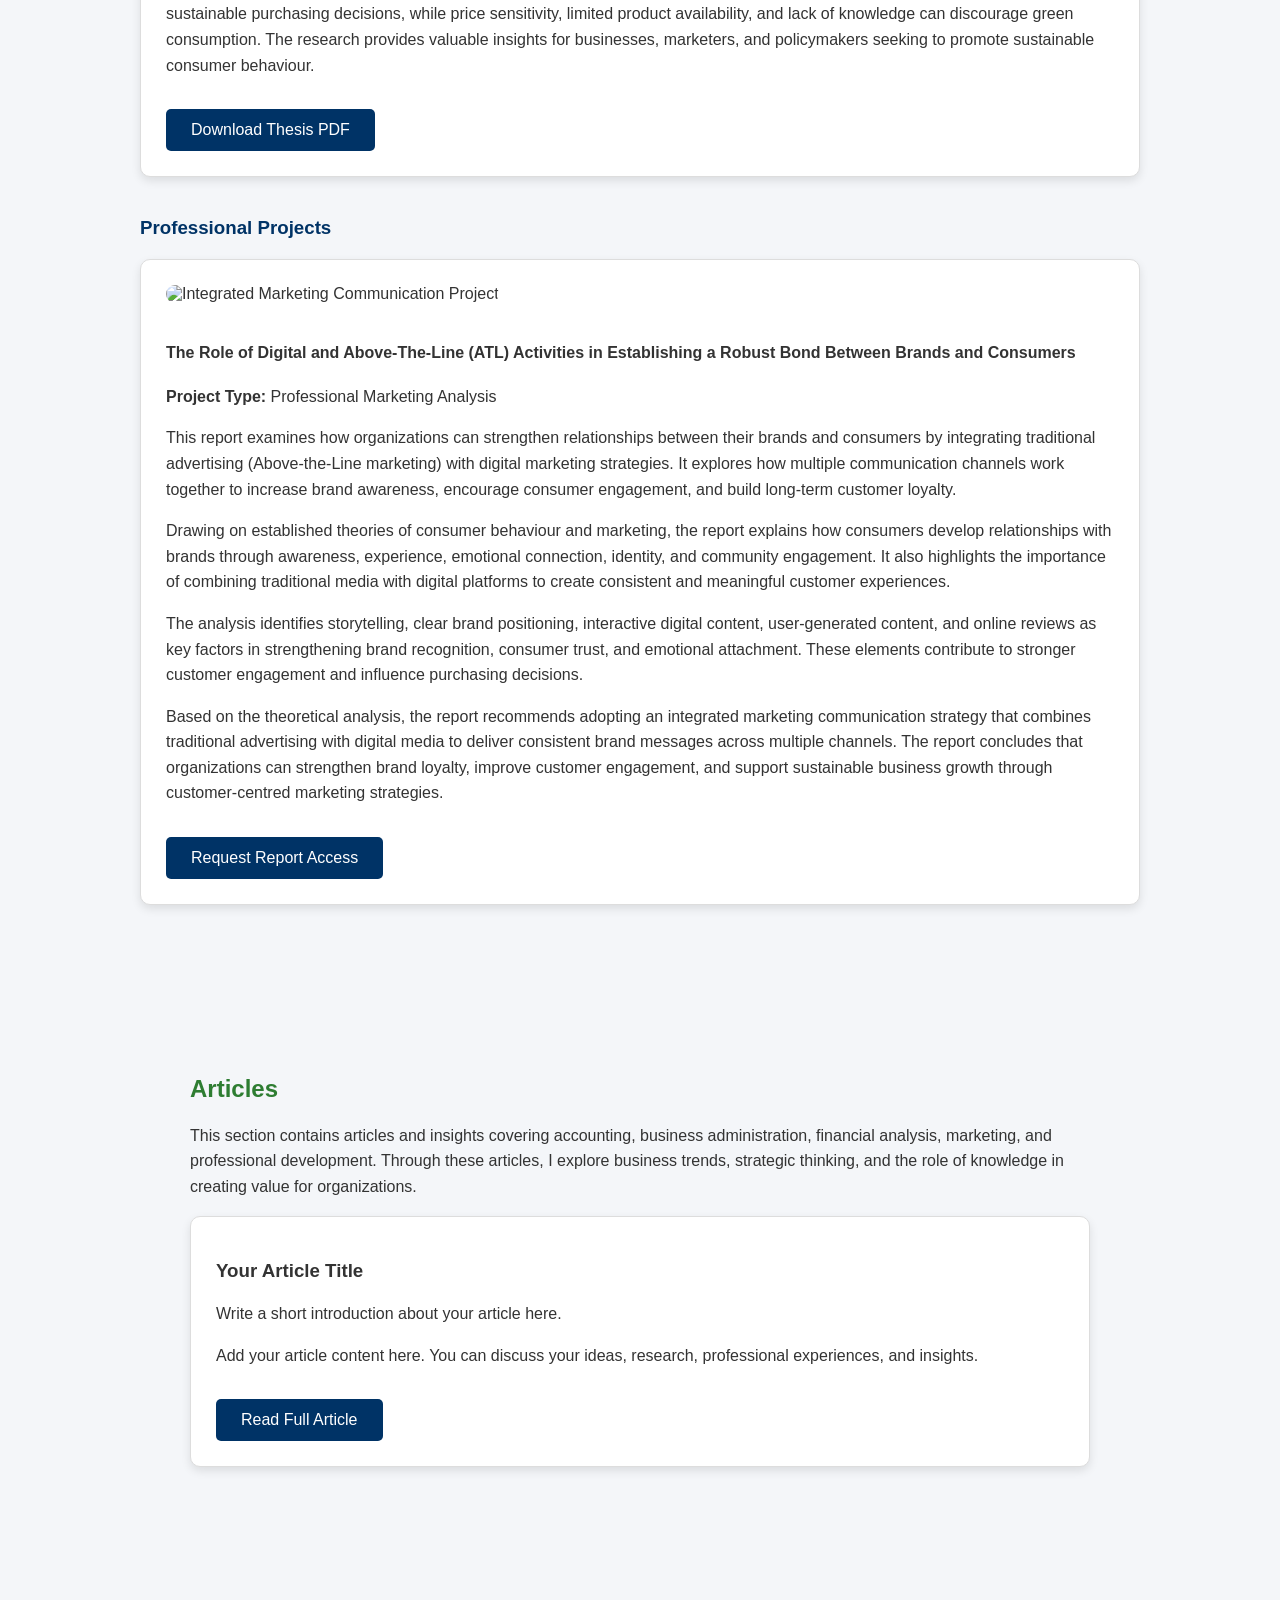
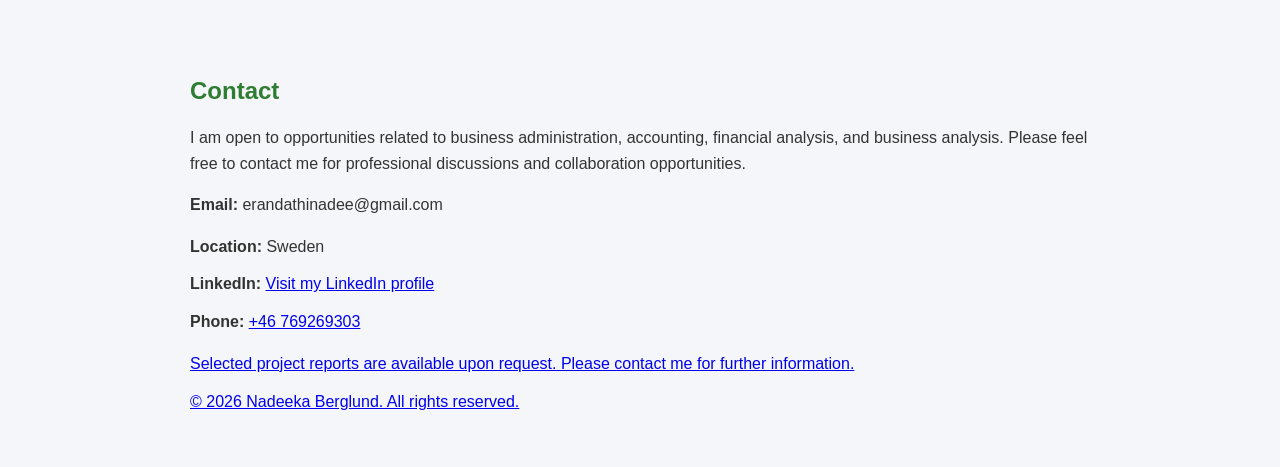
==== commit 4cc63071: "Update article section description for clarity Revised the paragraph to enhance clarity and detail." ====
--- a/index.html
+++ b/index.html
@@ -233,9 +233,7 @@
     <h2>Articles</h2>
 
     <p>
-        In this section, I share insights about accounting,
-        business administration, financial analysis, marketing,
-        and professional development.
+       This section contains articles and insights covering accounting, business administration, financial analysis, marketing, and professional development. Through these articles, I explore business trends, strategic thinking, and the role of knowledge in creating value for organizations.
     </p>
 
 
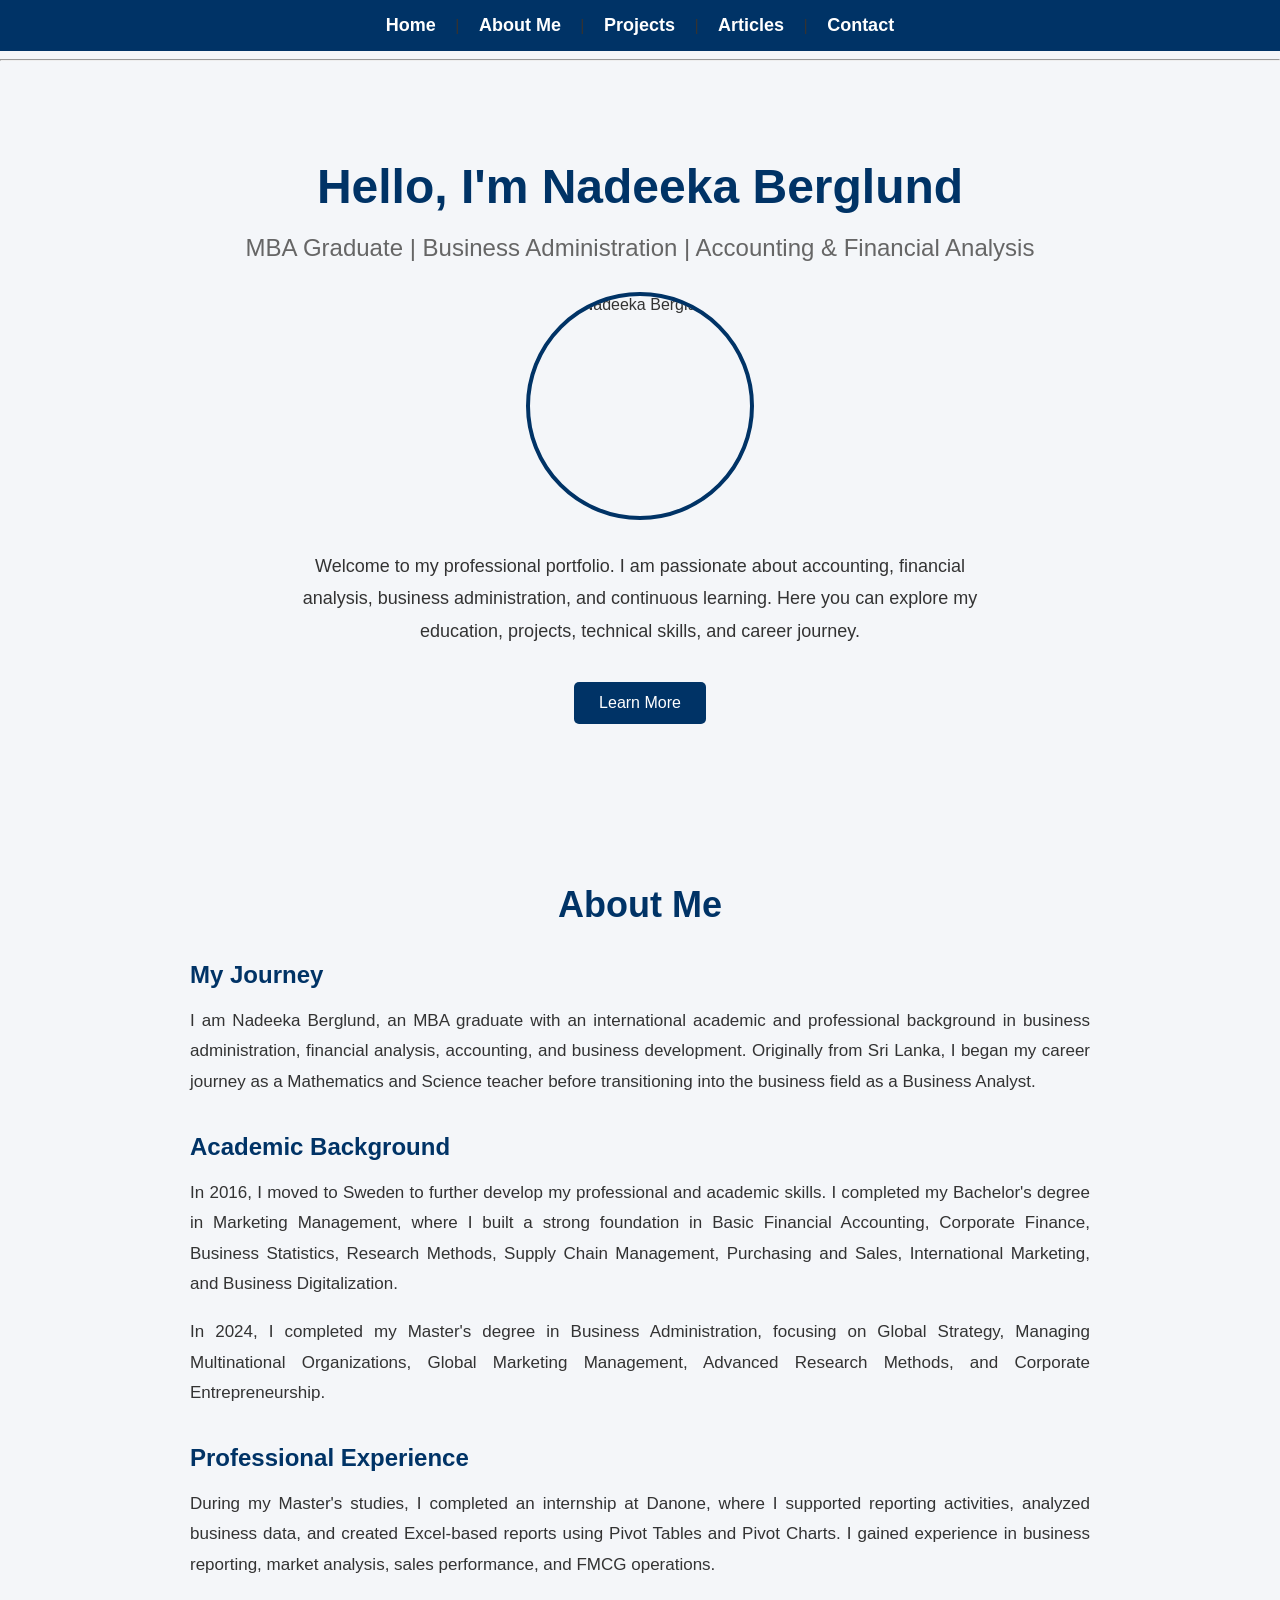
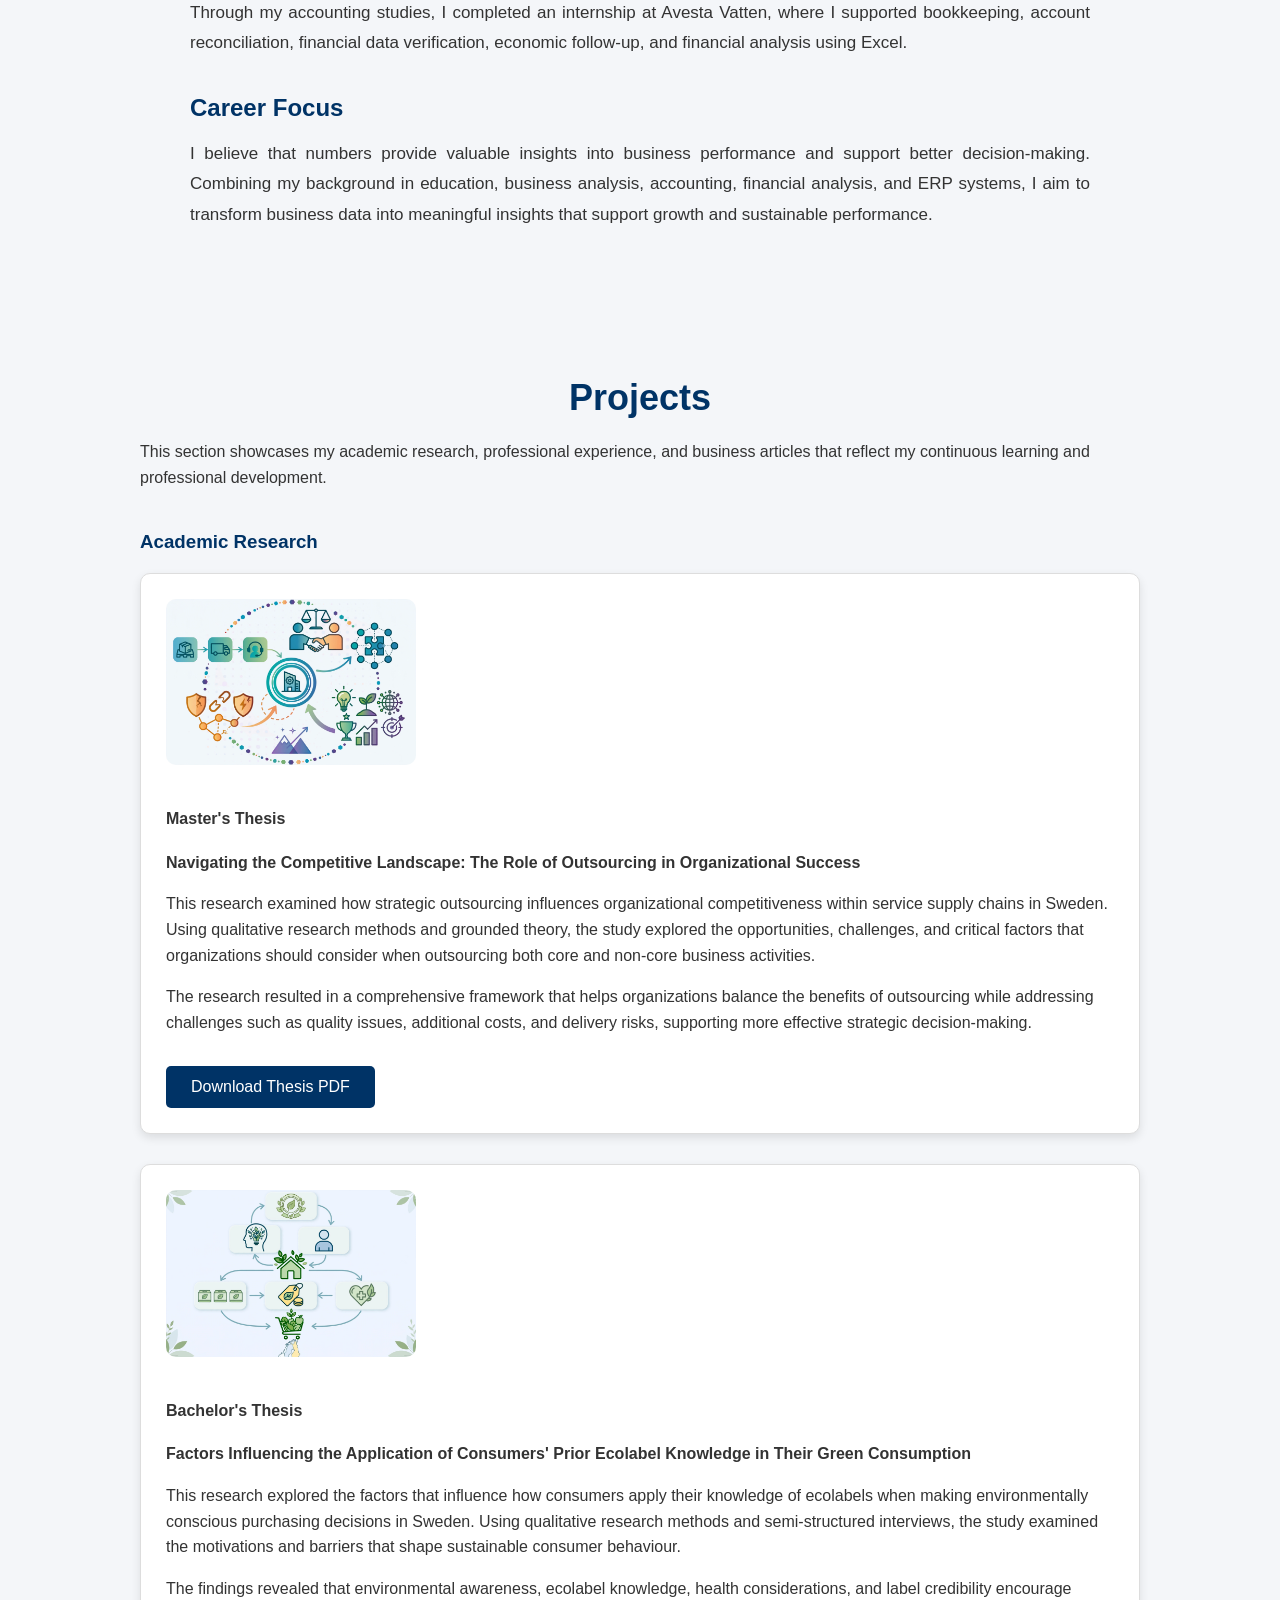
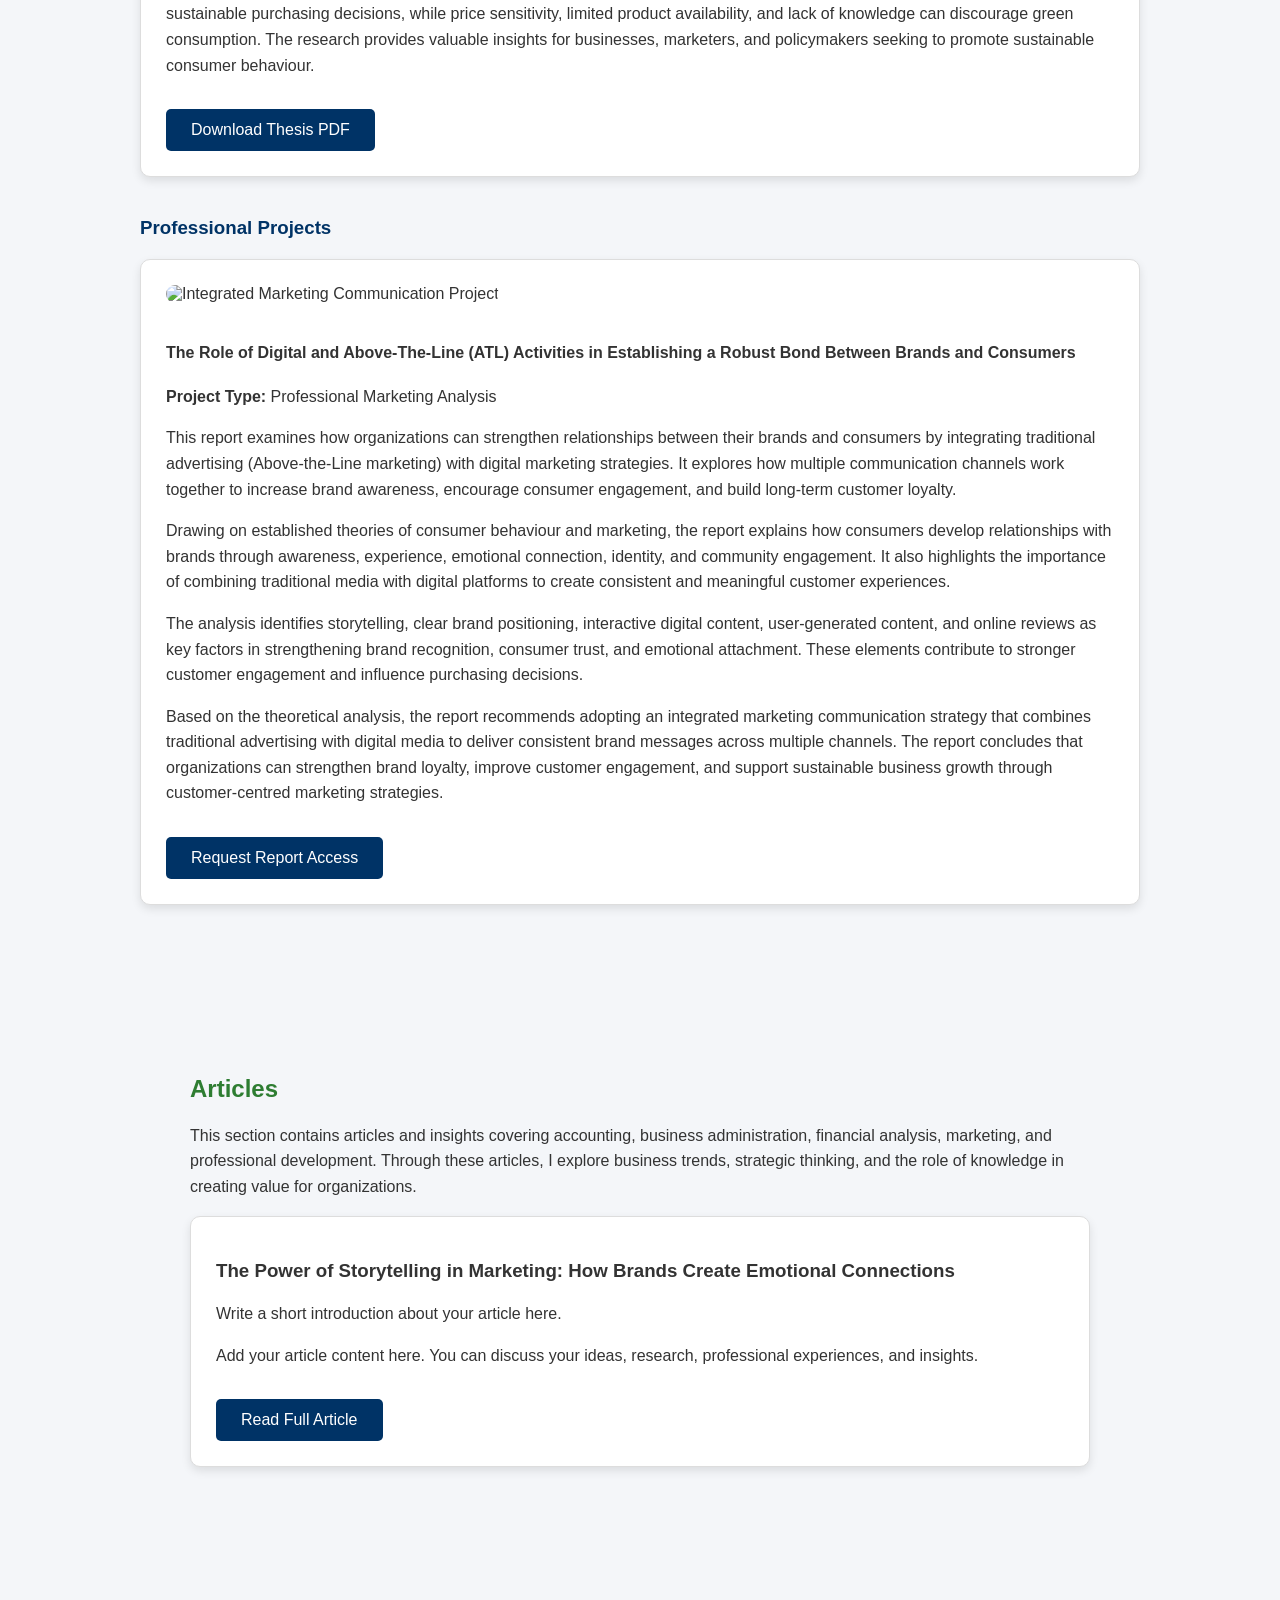
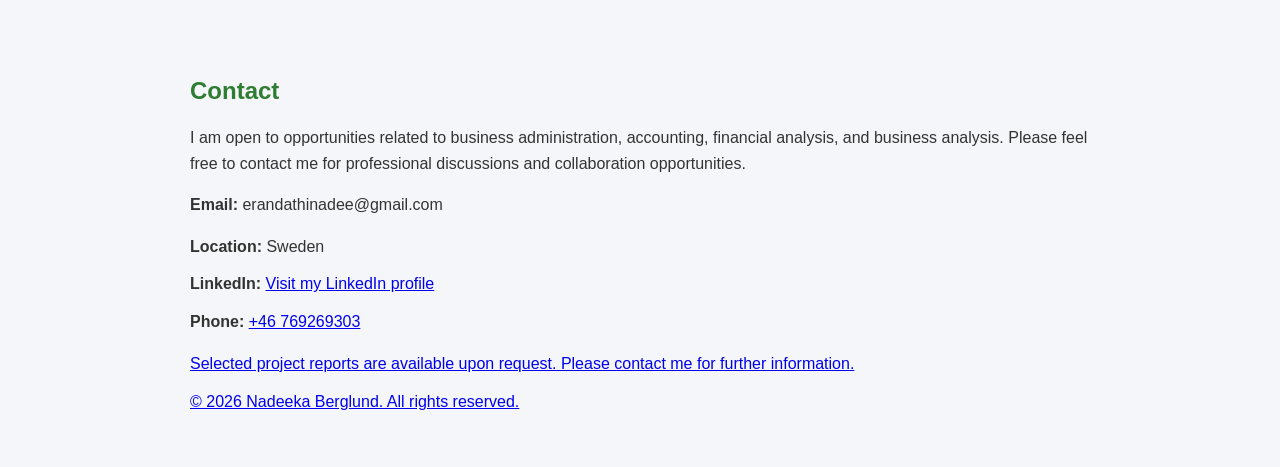
==== commit 2533a259: "Update article title in index.html" ====
--- a/index.html
+++ b/index.html
@@ -239,7 +239,7 @@
 
     <div class="project-card">
 
-        <h3>Your Article Title</h3>
+        <h3>The Power of Storytelling in Marketing: How Brands Create Emotional Connections</h3>
 
         <p>
             Write a short introduction about your article here.
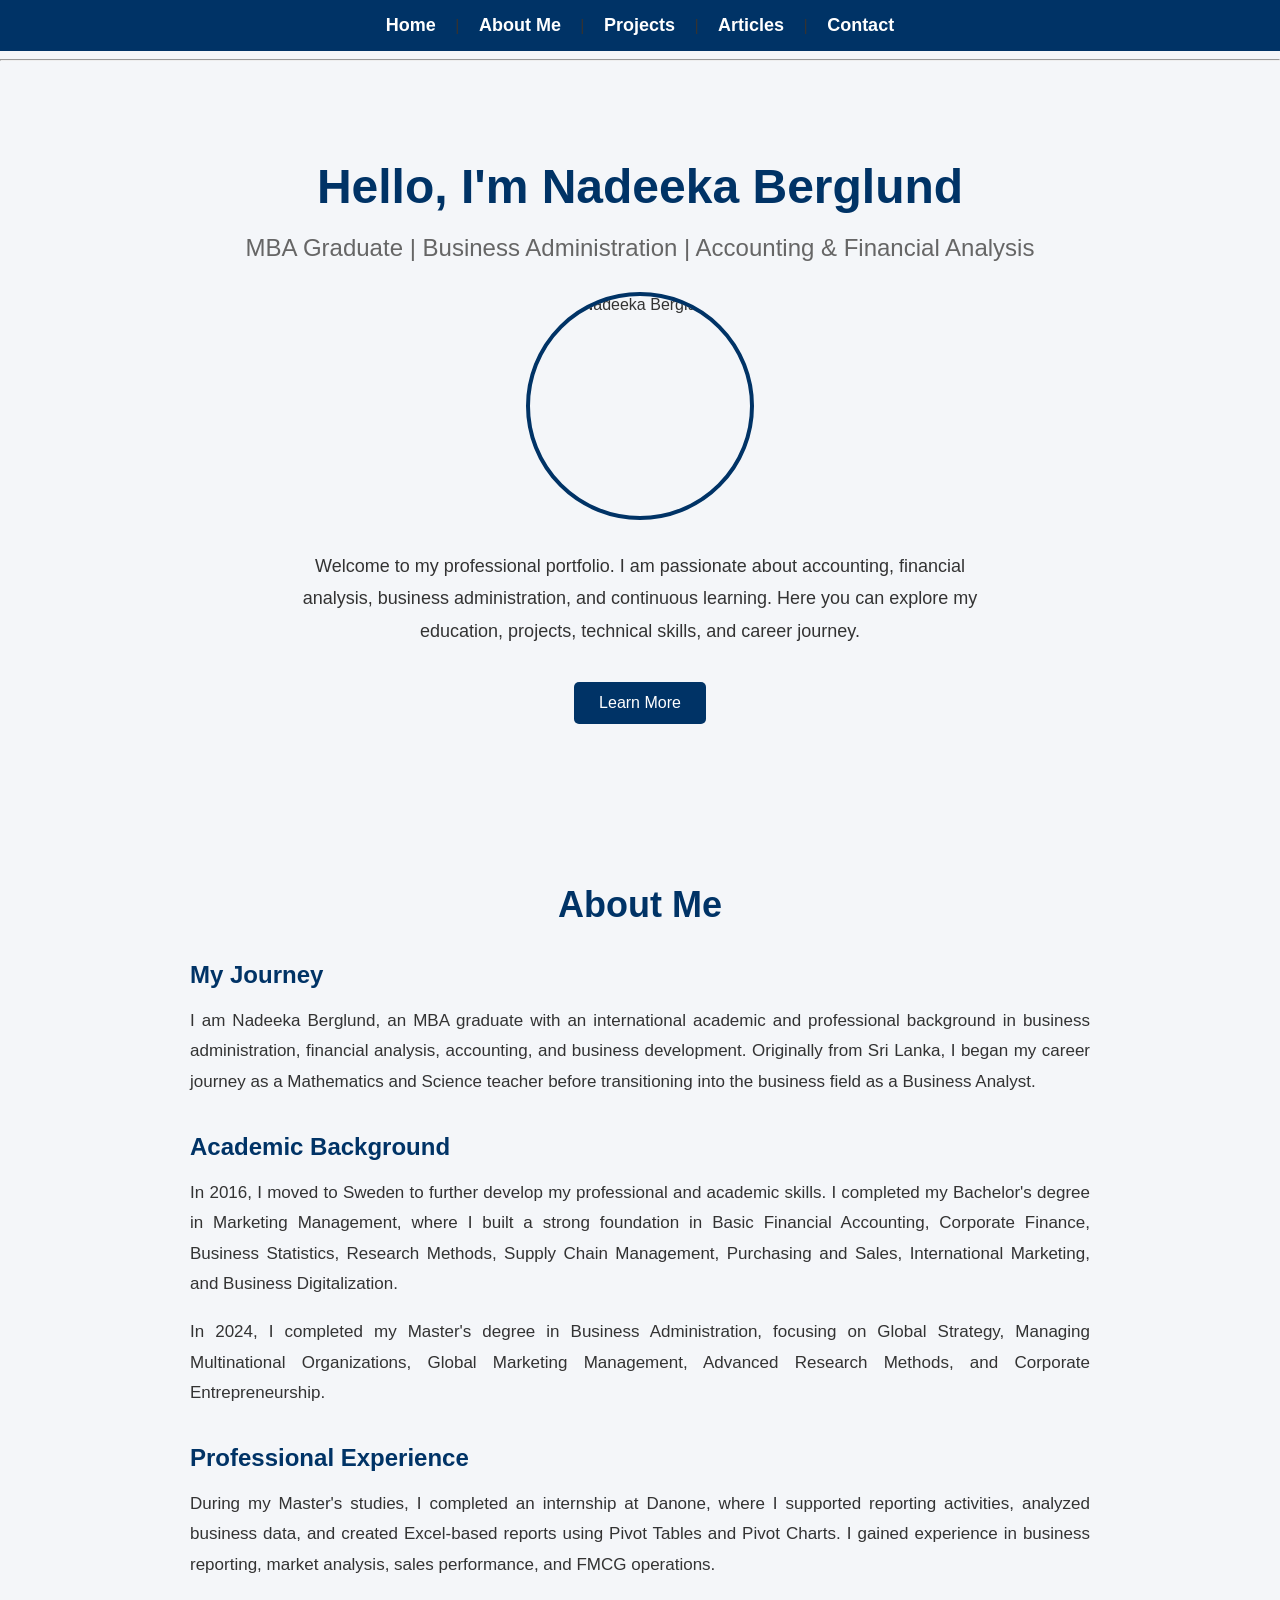
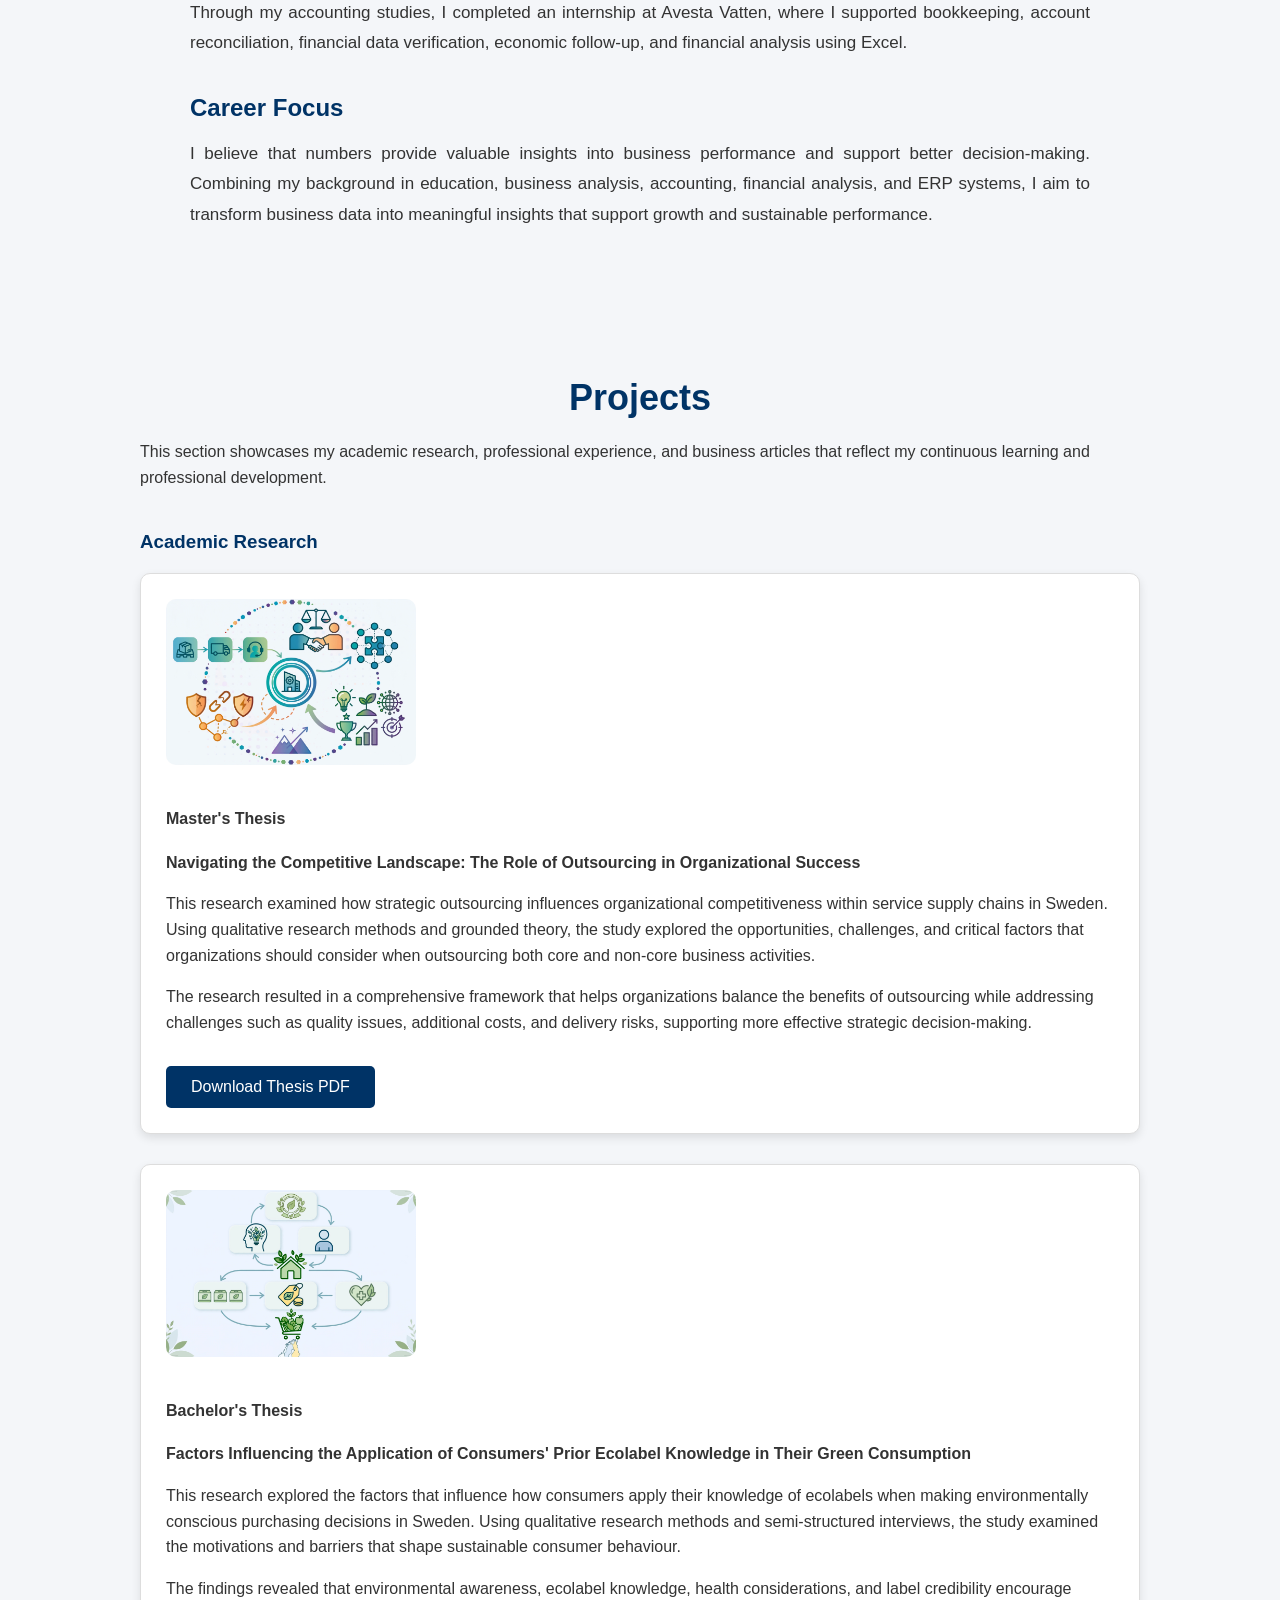
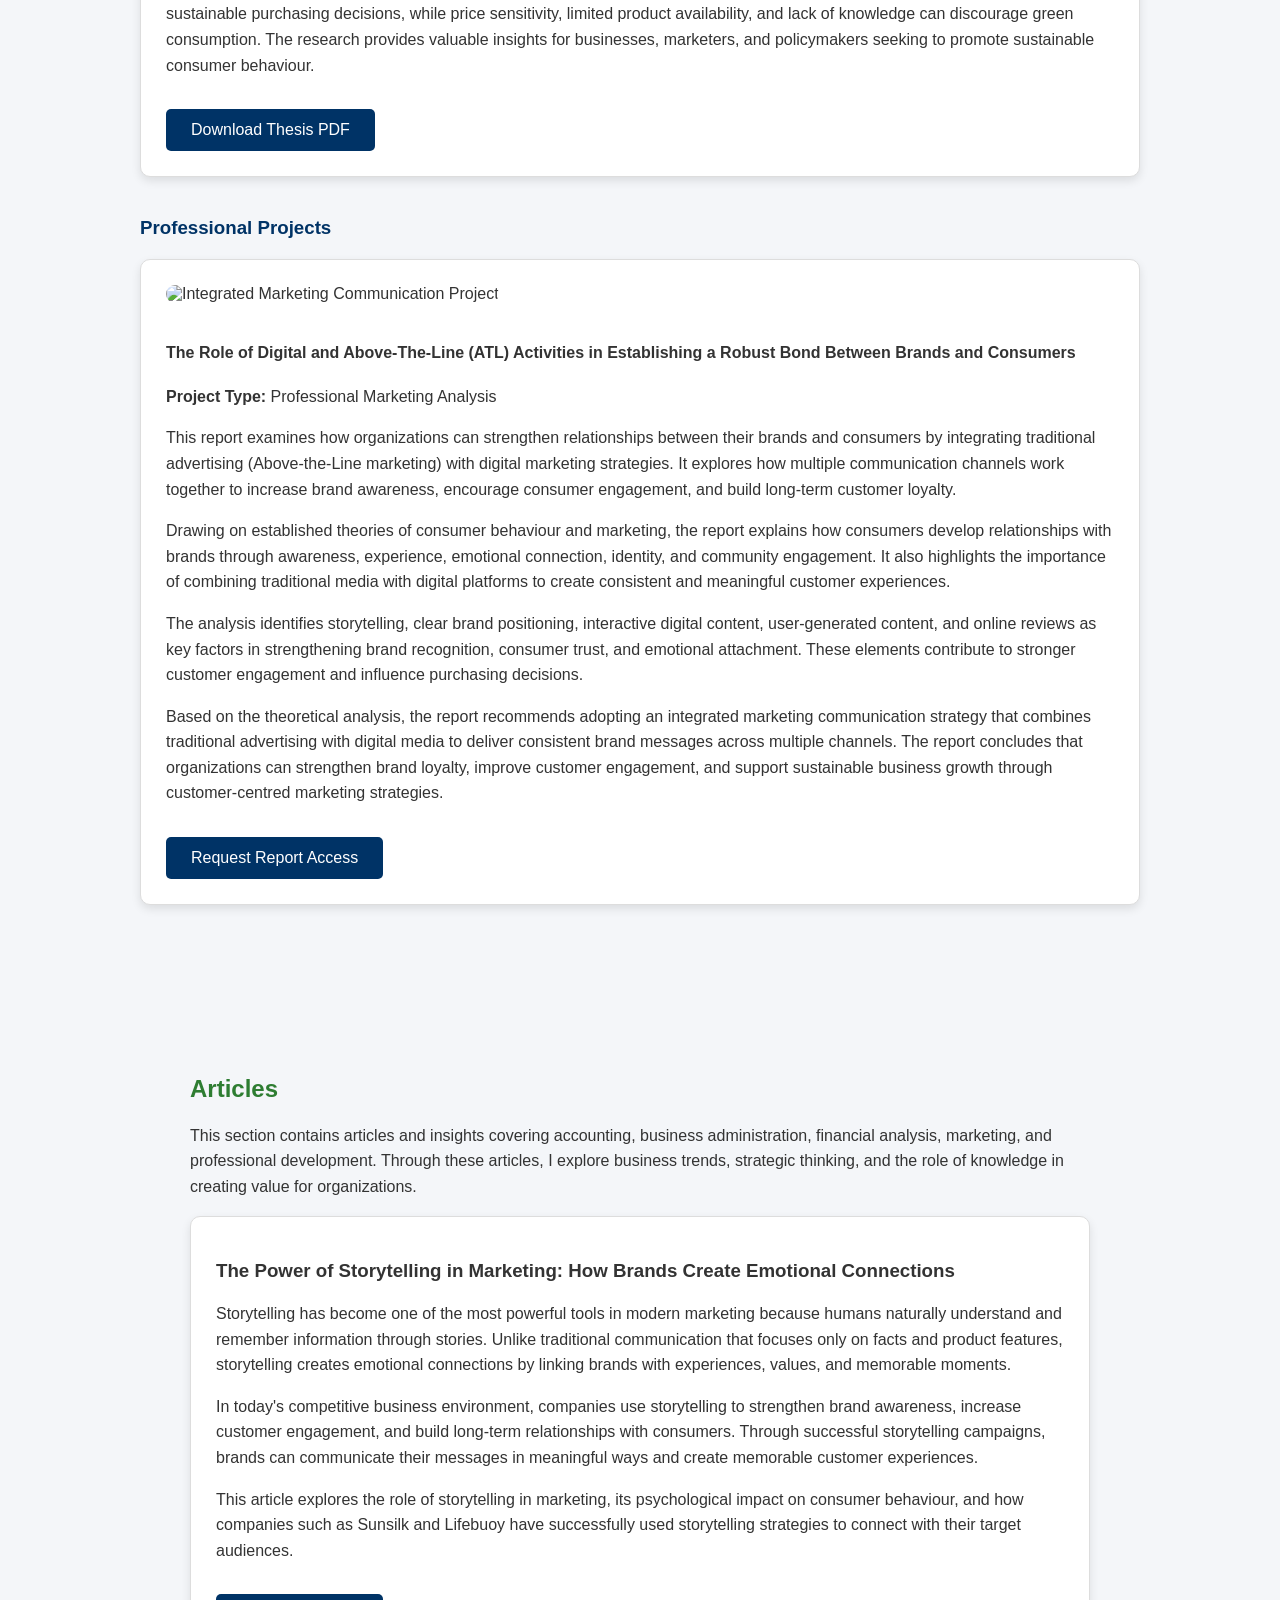
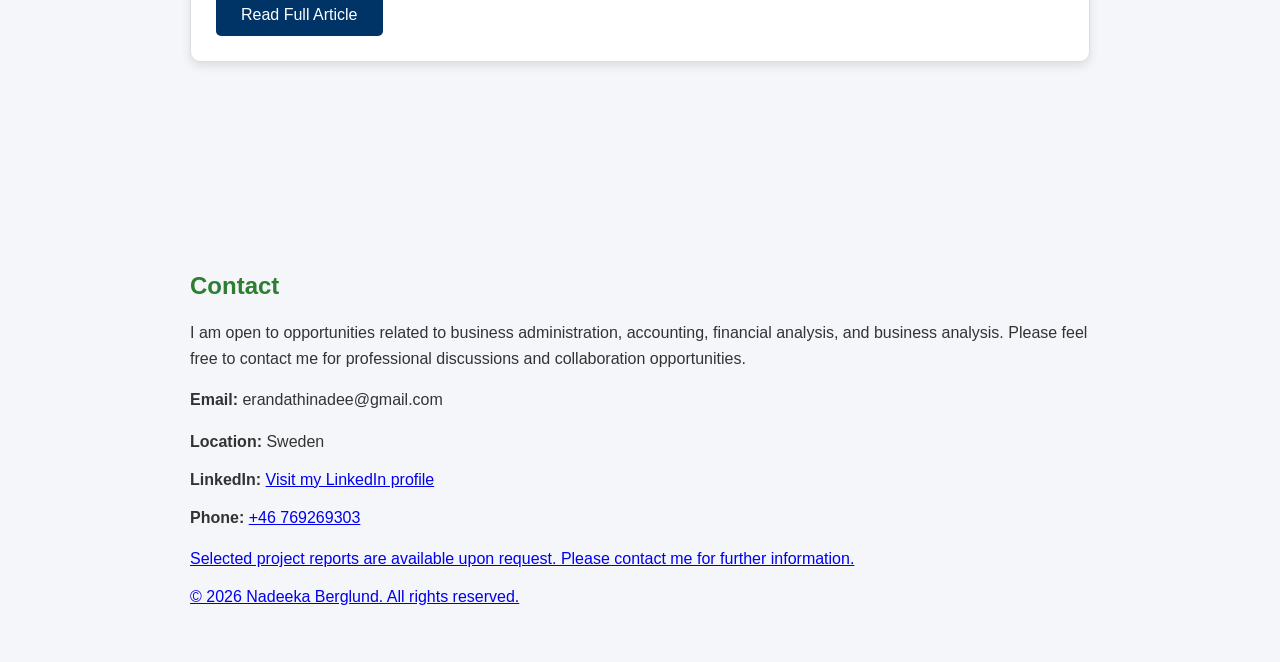
==== commit fc63d889: "Refactor articles section for improved clarity Updated the articles section to enhance content clari" ====
--- a/index.html
+++ b/index.html
@@ -230,35 +230,42 @@
 
 <section id="articles">
 
-    <h2>Articles</h2>
-
-    <p>
-       This section contains articles and insights covering accounting, business administration, financial analysis, marketing, and professional development. Through these articles, I explore business trends, strategic thinking, and the role of knowledge in creating value for organizations.
-    </p>
-
-
-    <div class="project-card">
-
-        <h3>The Power of Storytelling in Marketing: How Brands Create Emotional Connections</h3>
-
-        <p>
-            Write a short introduction about your article here.
-        </p>
-
-        <p>
-            Add your article content here. You can discuss your
-            ideas, research, professional experiences, and insights.
-        </p>
-
-        <a href="article1.html" class="btn">
-            Read Full Article
-        </a>
-
-    </div>
-
-
-</section>
-
+<h2>Articles</h2>
+
+<p>
+This section contains articles and insights covering accounting, business administration, financial analysis, marketing, and professional development. Through these articles, I explore business trends, strategic thinking, and the role of knowledge in creating value for organizations.
+</p>
+
+
+<div class="project-card">
+
+<h3>The Power of Storytelling in Marketing: How Brands Create Emotional Connections</h3>
+
+
+<p>
+Storytelling has become one of the most powerful tools in modern marketing because humans naturally understand and remember information through stories. Unlike traditional communication that focuses only on facts and product features, storytelling creates emotional connections by linking brands with experiences, values, and memorable moments.
+</p>
+
+
+<p>
+In today's competitive business environment, companies use storytelling to strengthen brand awareness, increase customer engagement, and build long-term relationships with consumers. Through successful storytelling campaigns, brands can communicate their messages in meaningful ways and create memorable customer experiences.
+</p>
+
+
+<p>
+This article explores the role of storytelling in marketing, its psychological impact on consumer behaviour, and how companies such as Sunsilk and Lifebuoy have successfully used storytelling strategies to connect with their target audiences.
+</p>
+
+
+<a href="storytelling-marketing.html" class="btn">
+Read Full Article
+</a>
+
+
+</div>
+
+
+</section>
 
 <section id="contact">
 </section>
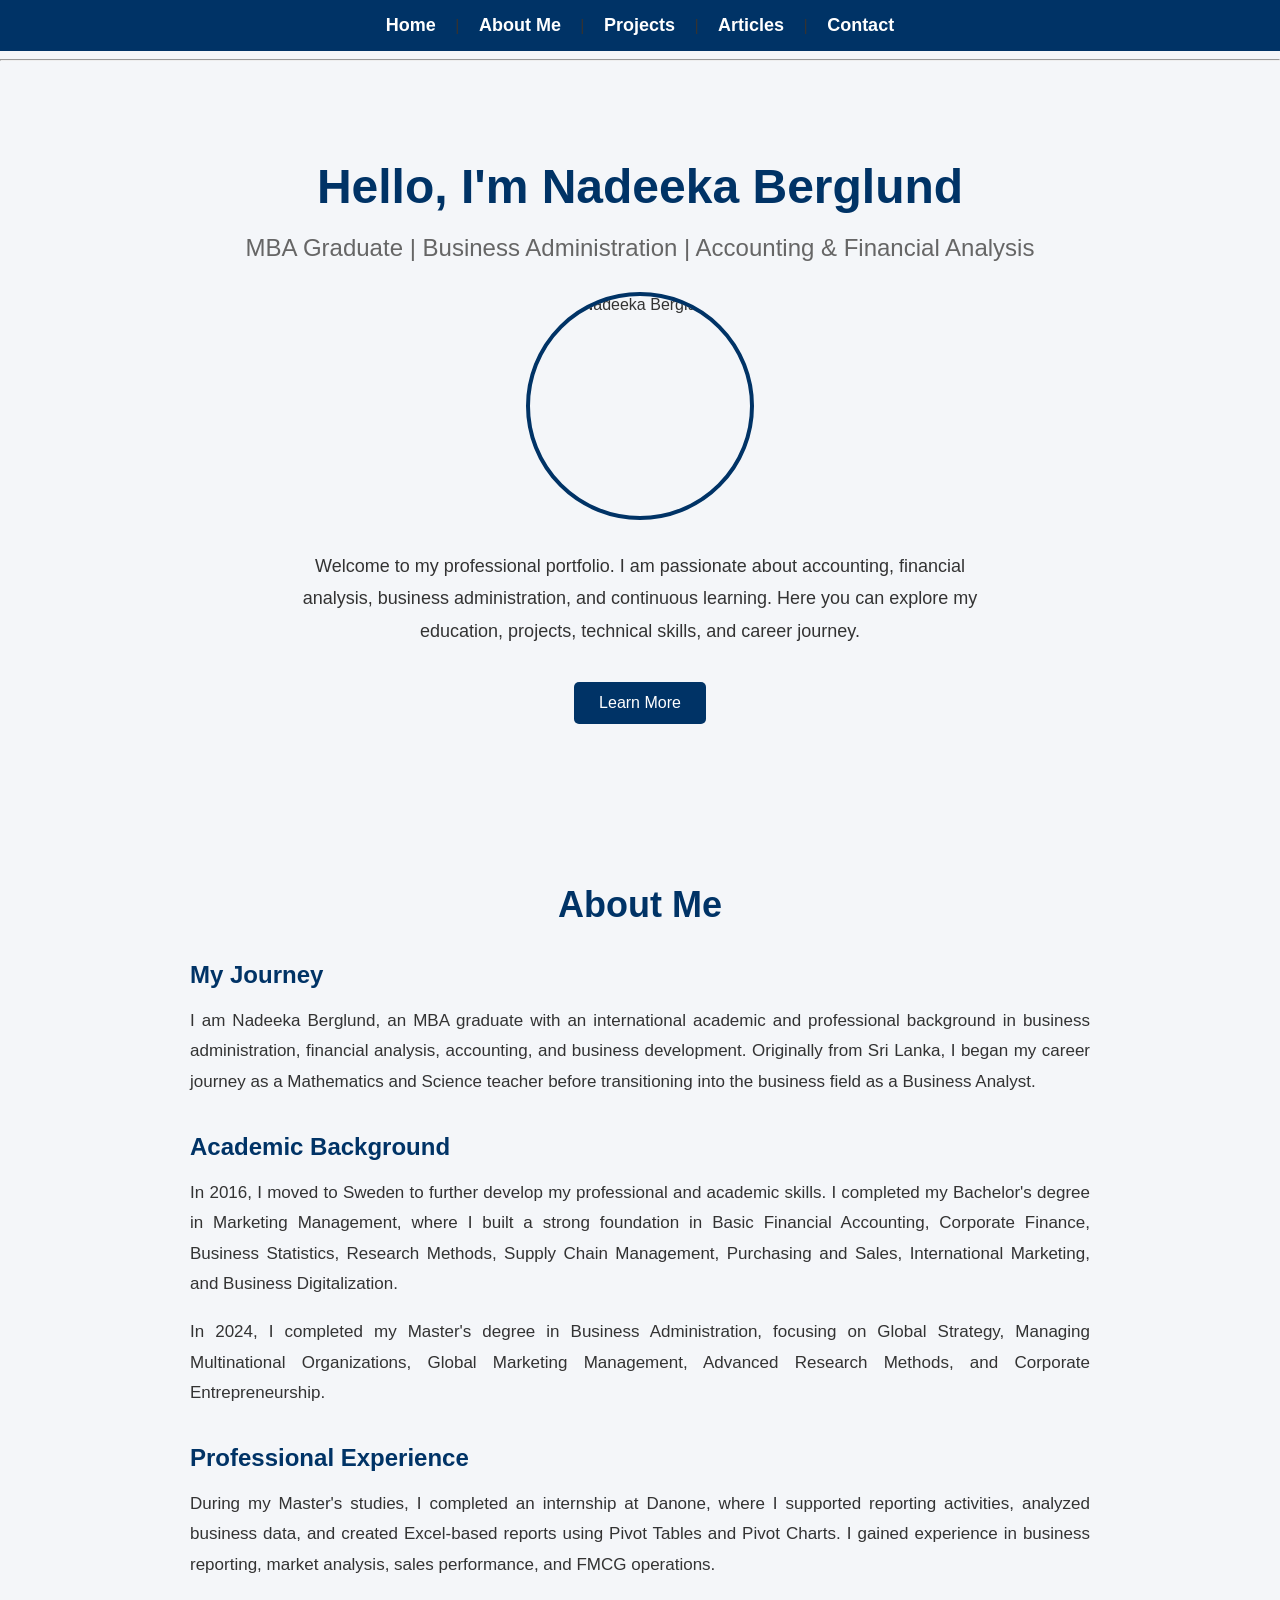
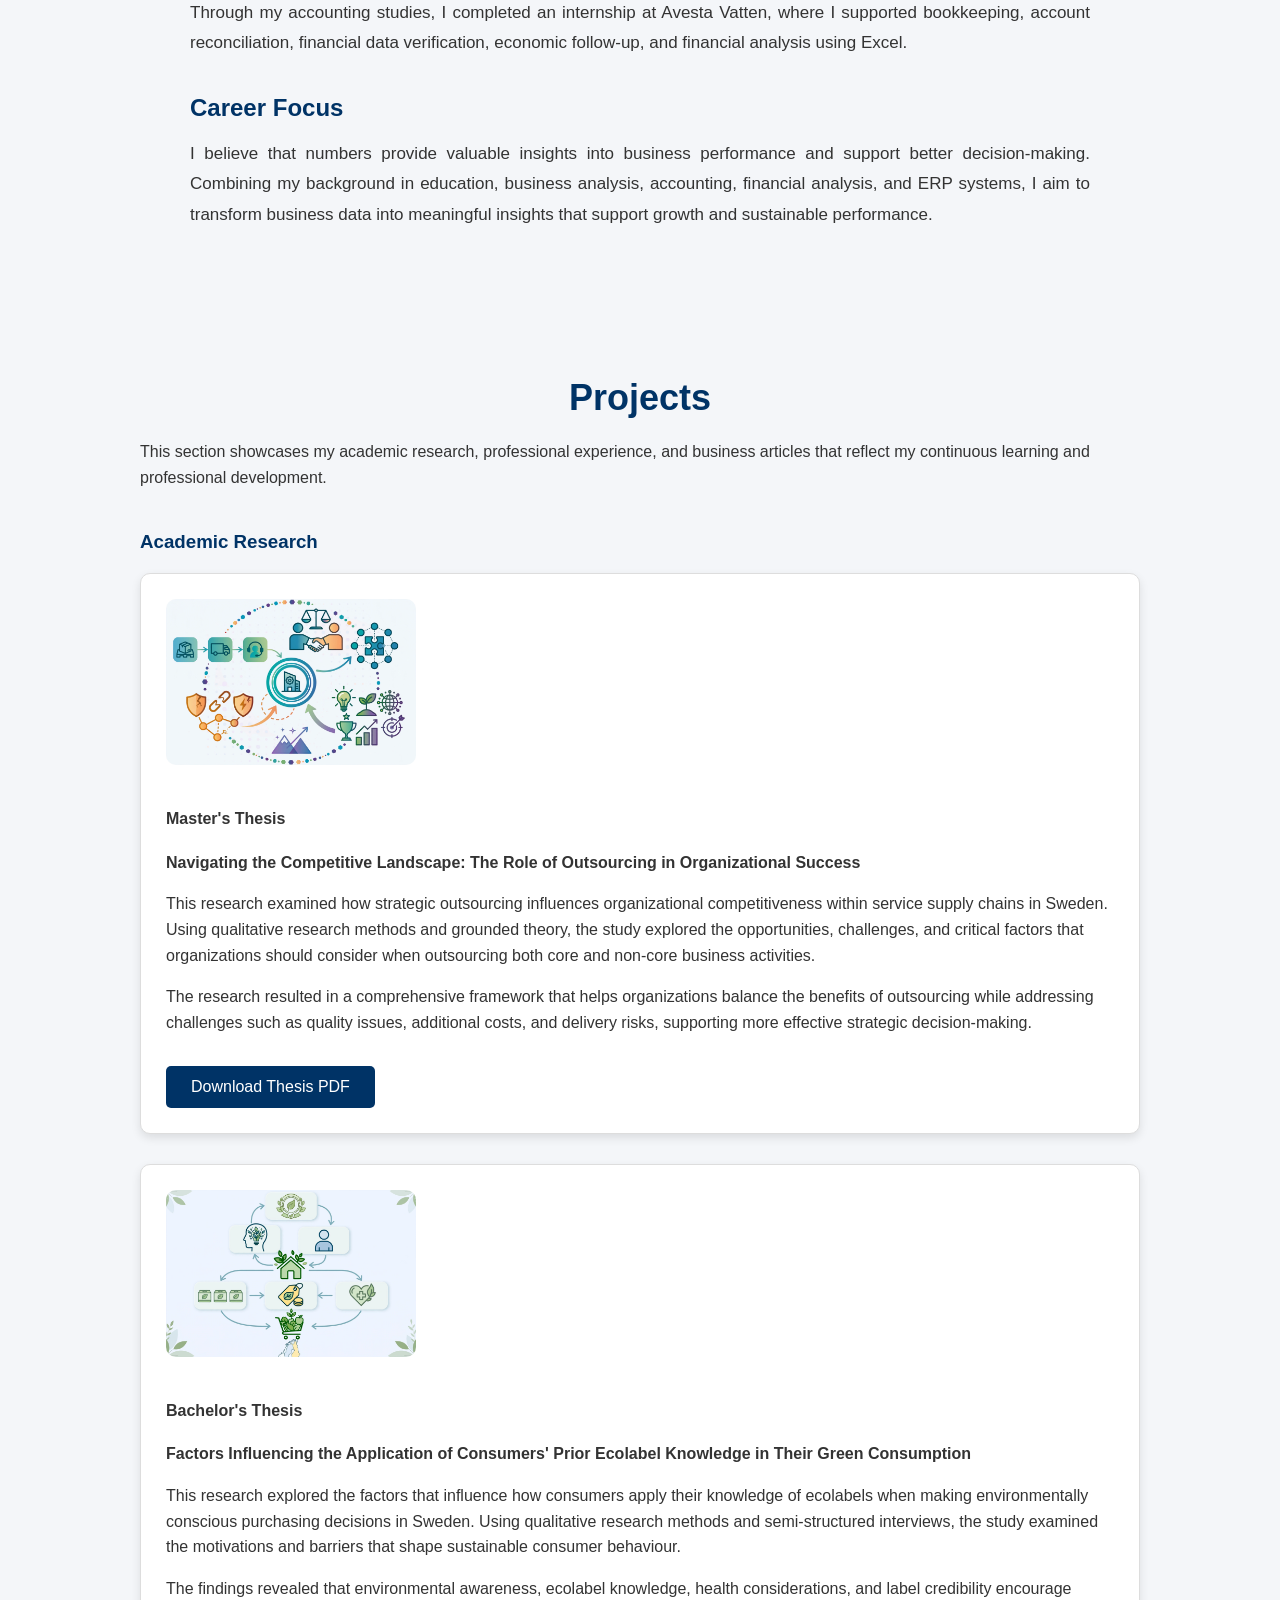
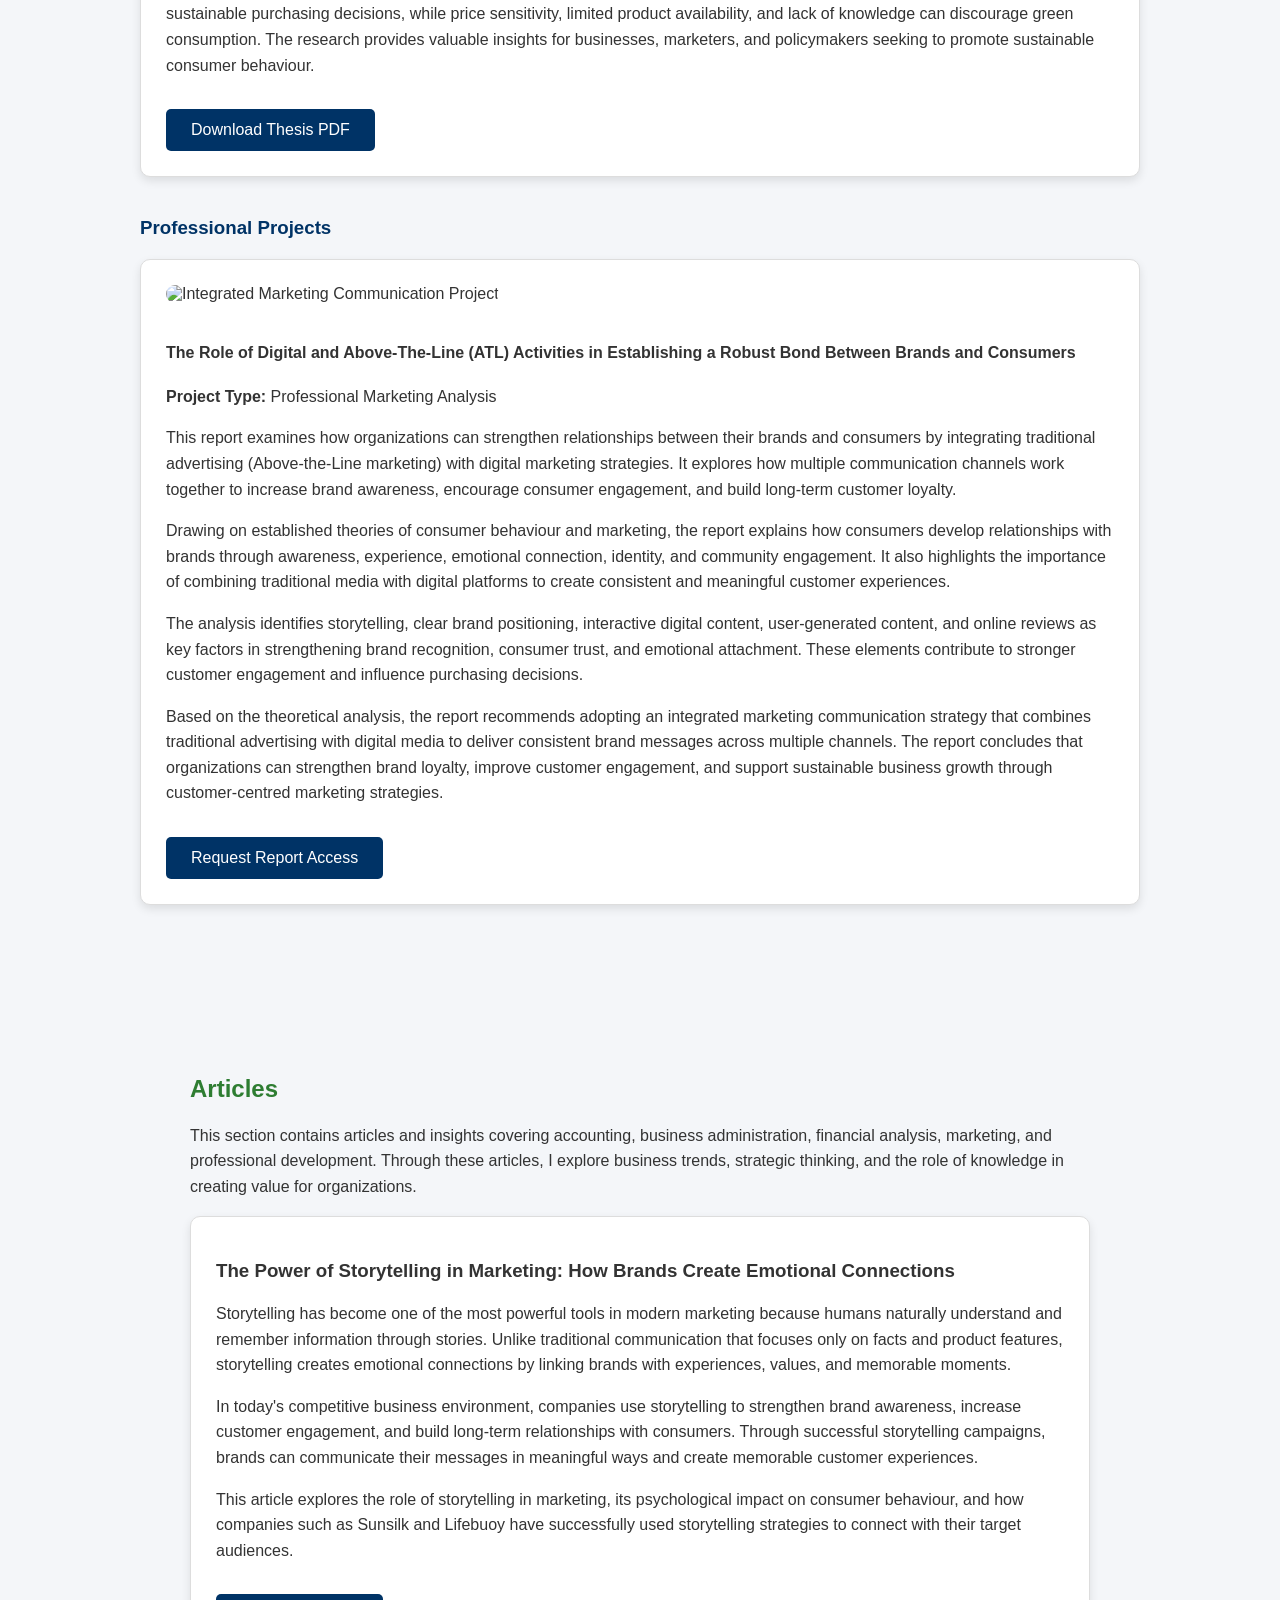
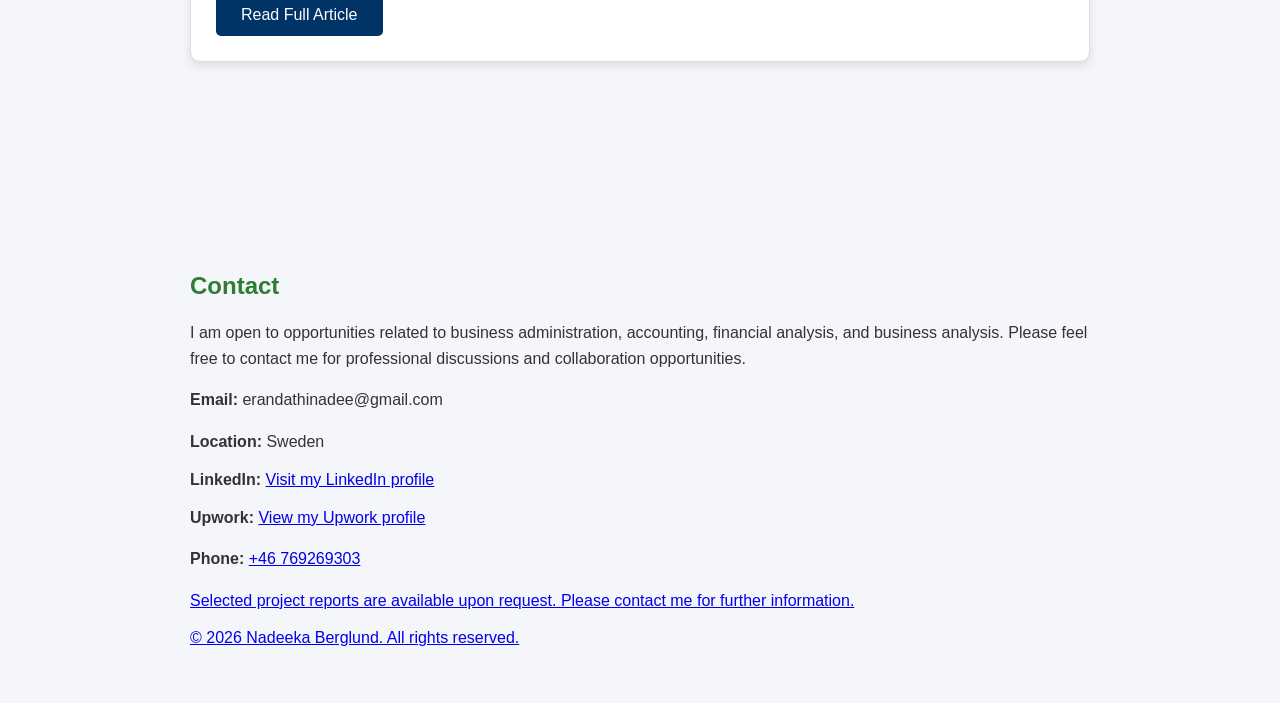
==== commit 7ed5729b: "Add Upwork profile link to index.html" ====
--- a/index.html
+++ b/index.html
@@ -299,6 +299,12 @@
         <a href="https://www.linkedin.com/in/nadeeka-berglund-264364111" target="_blank">
             Visit my LinkedIn profile
         </a>
+    <p>
+    <strong>Upwork:</strong>
+    <a href="https://www.upwork.com/freelancers/~01f079753ef5c54f9d?mp_source=share" target="_blank">
+        View my Upwork profile
+    </a>
+</p>
     </p>
 <p>
     <strong>Phone:</strong>
